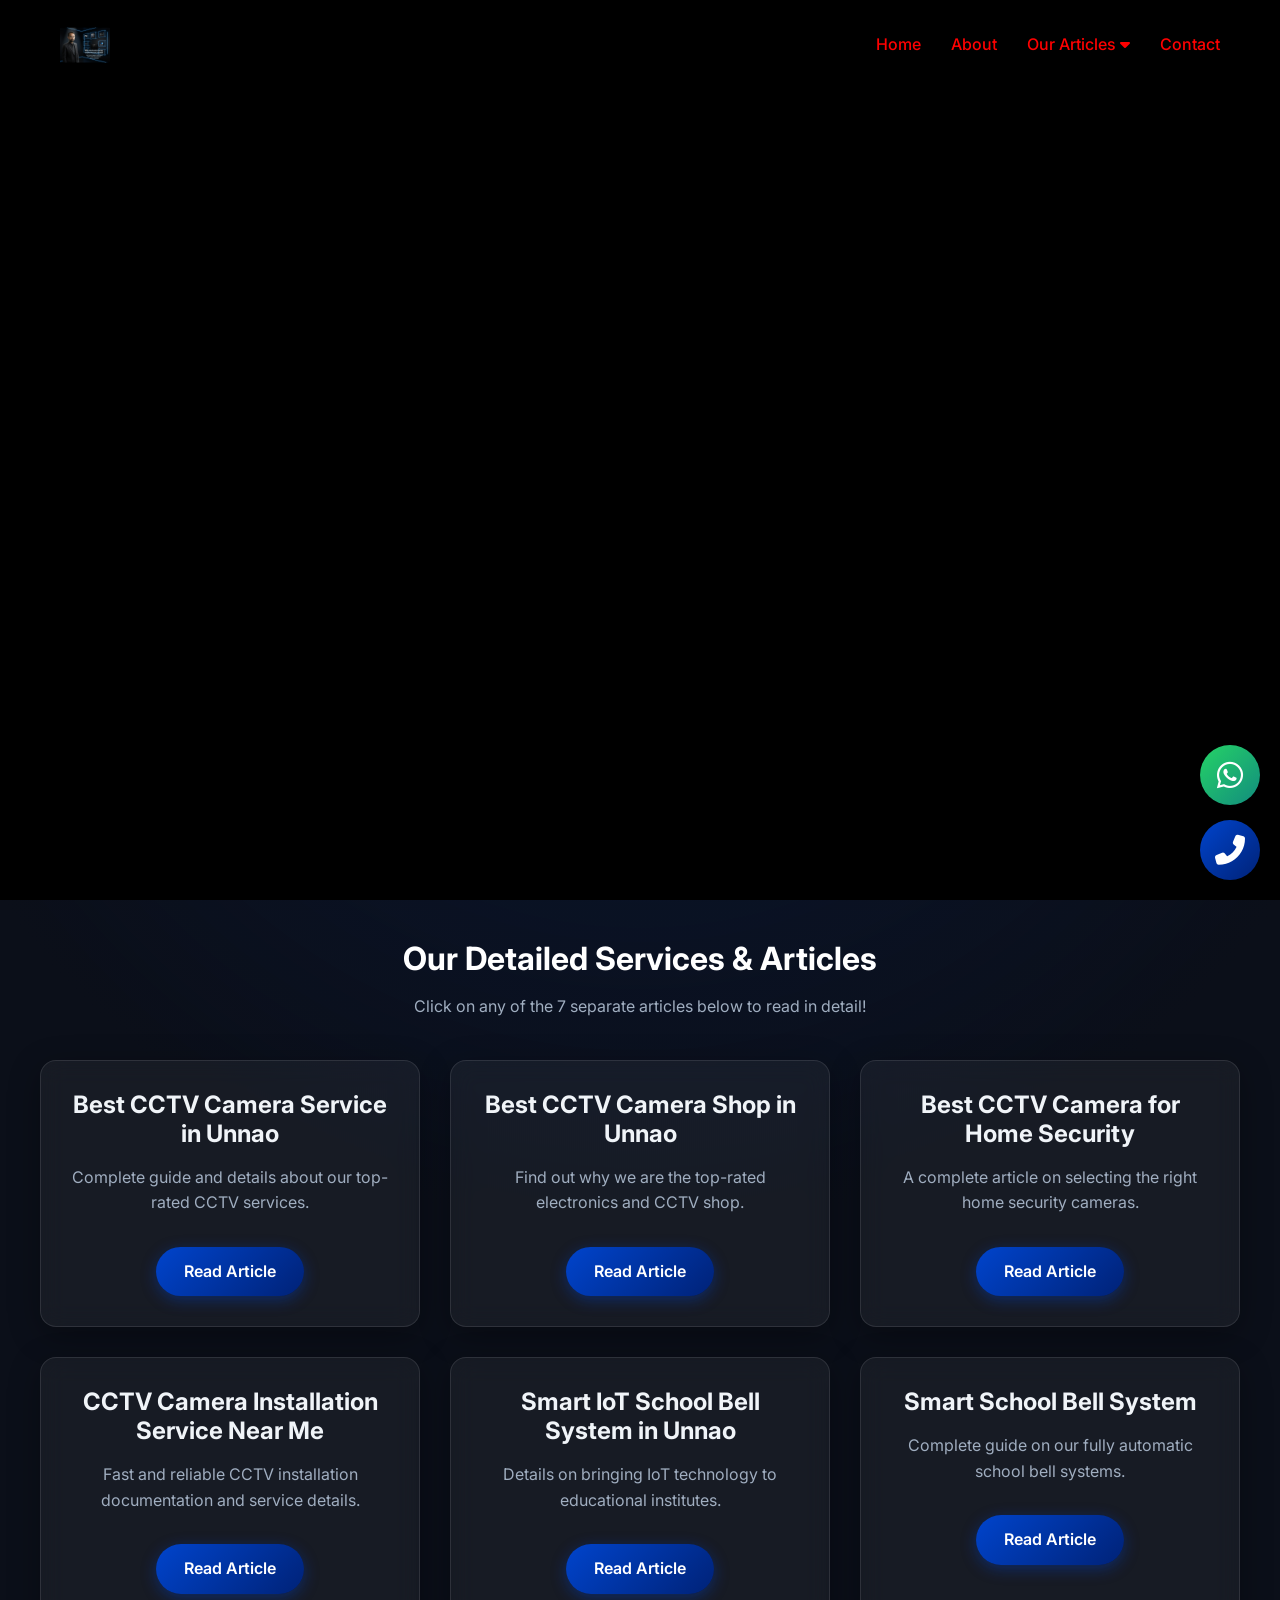
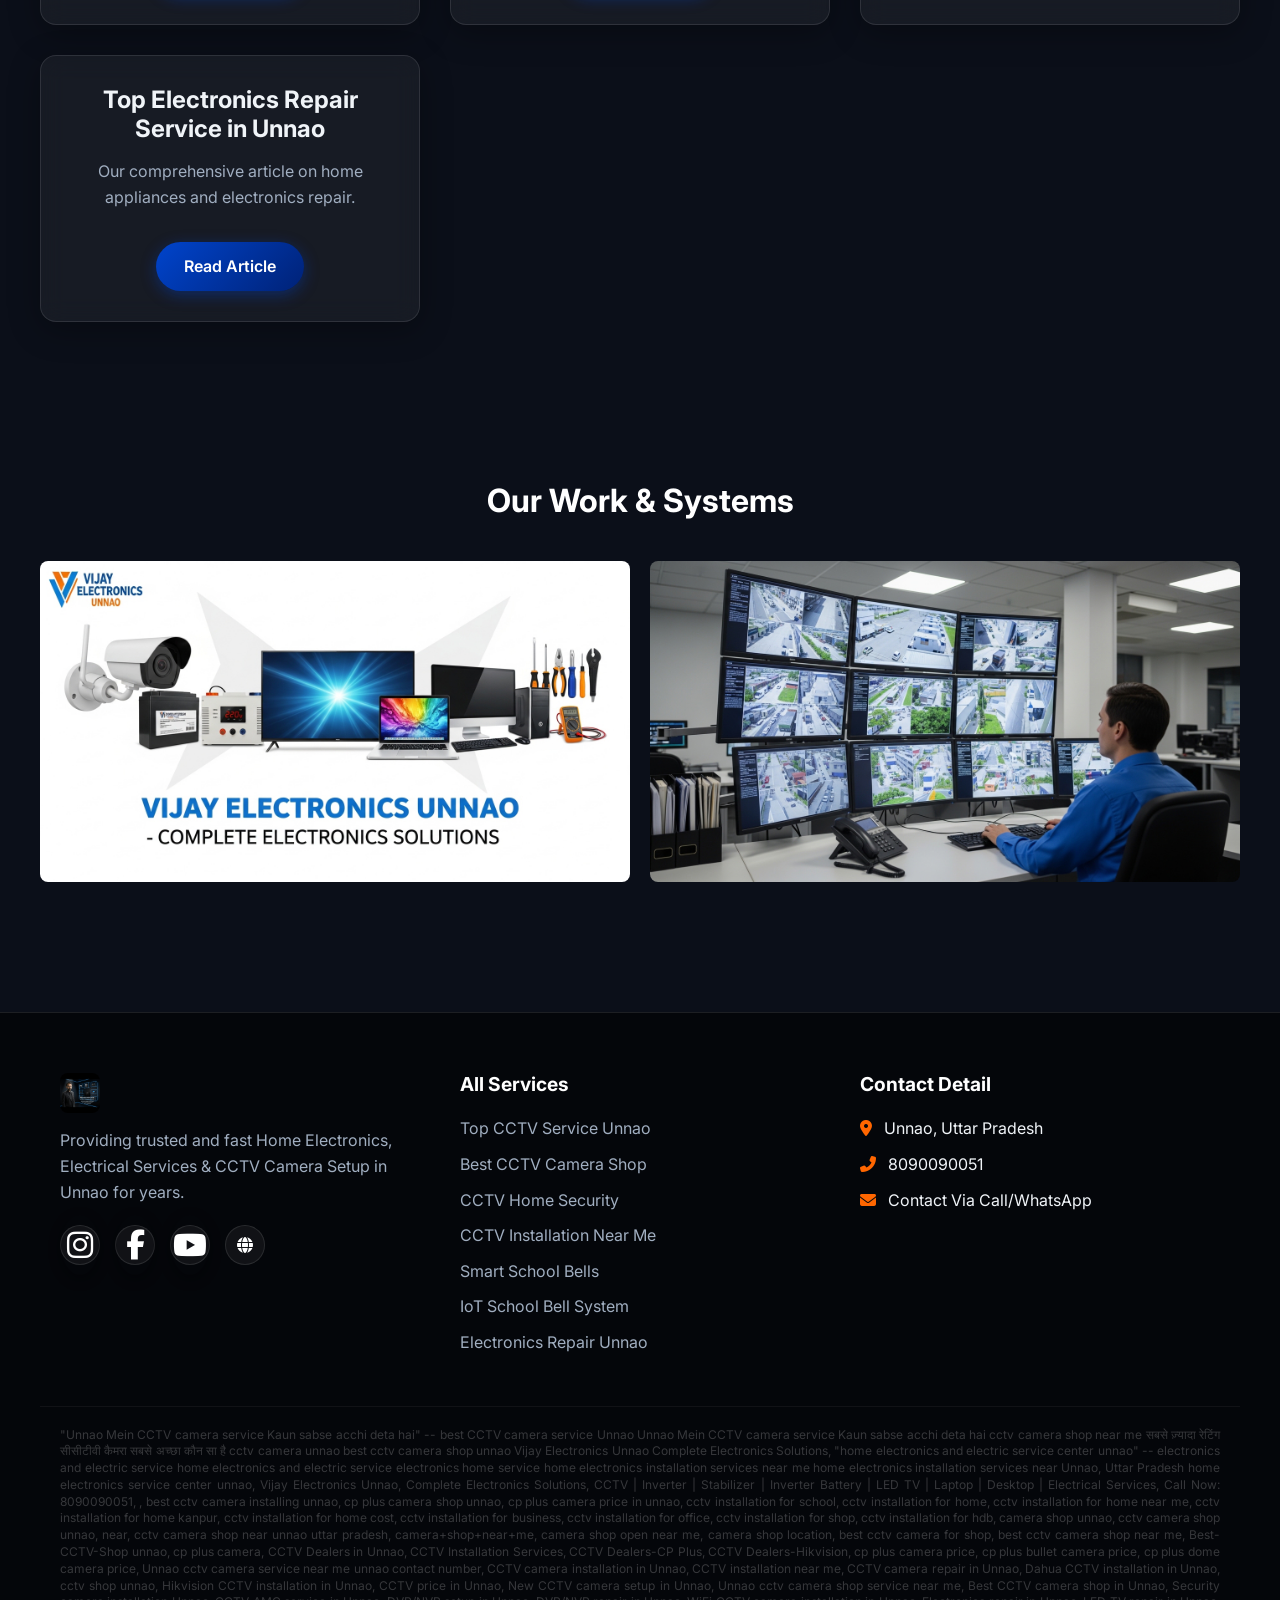
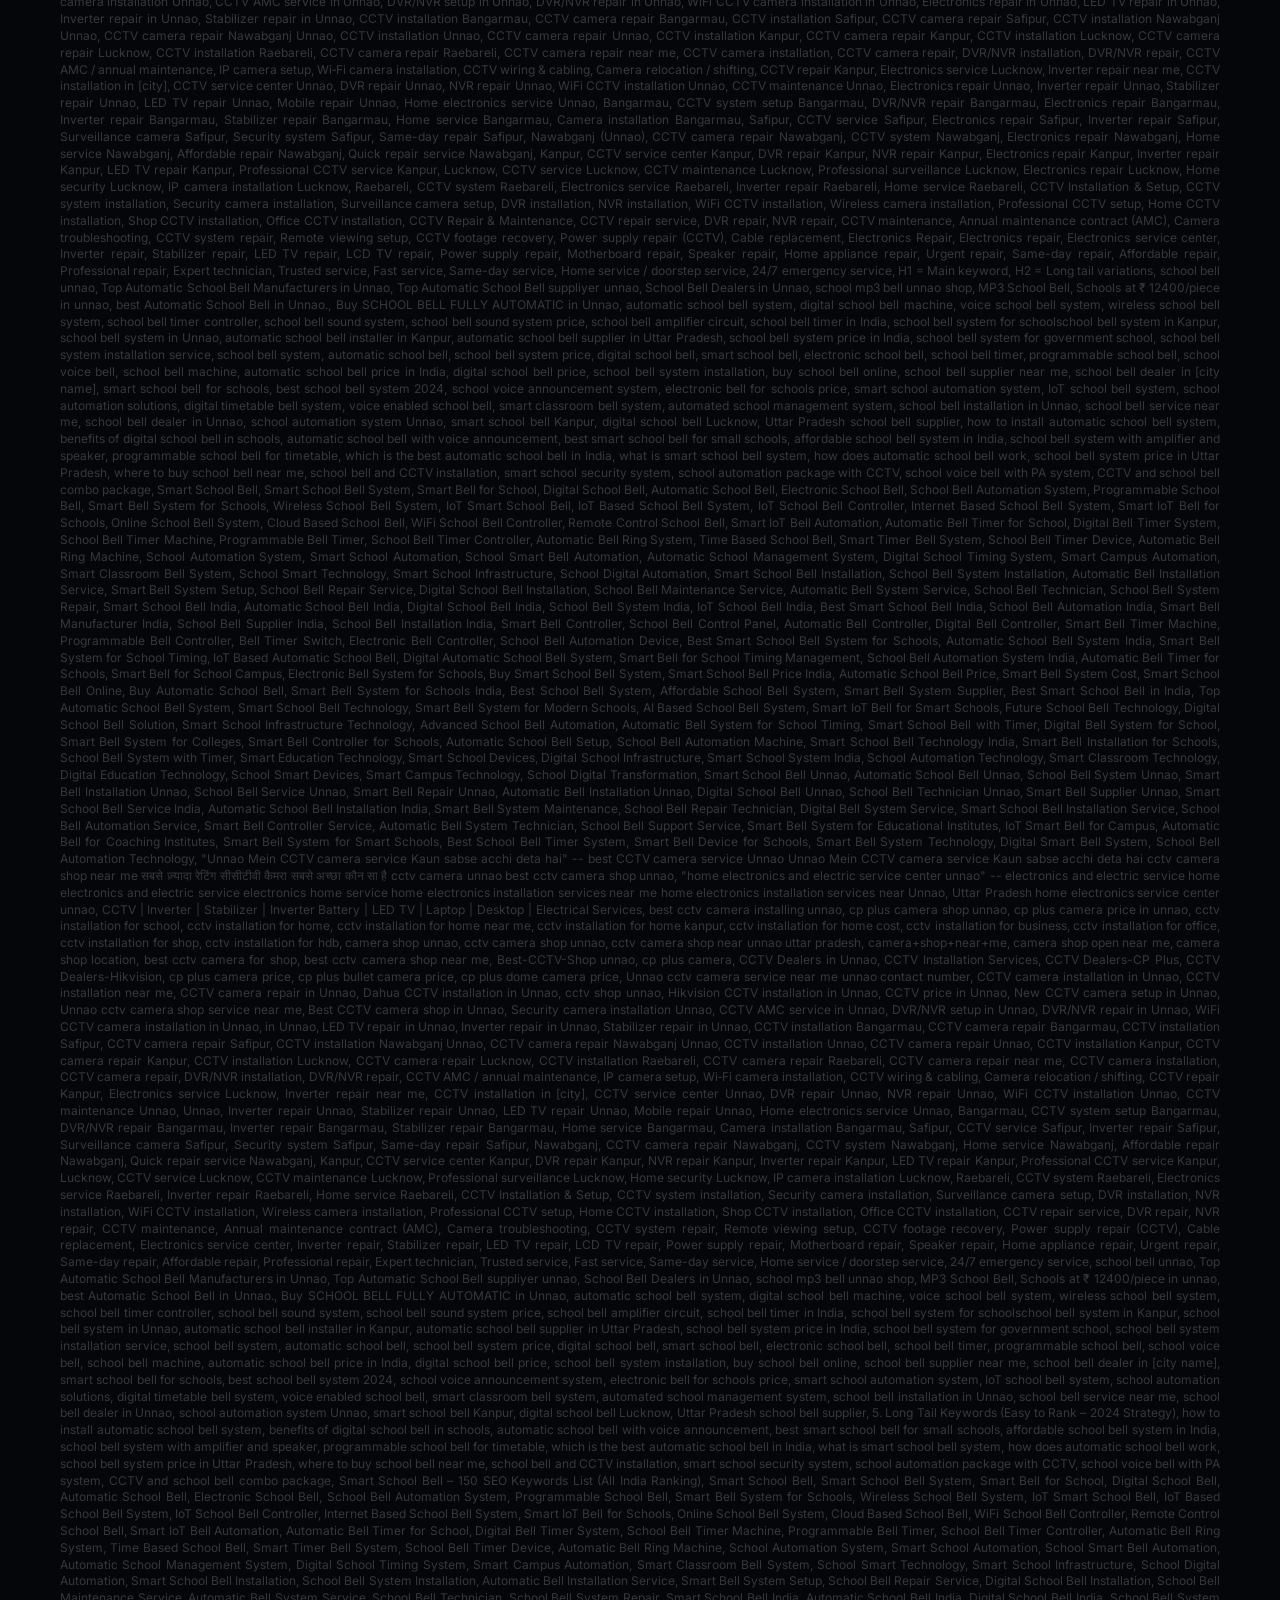
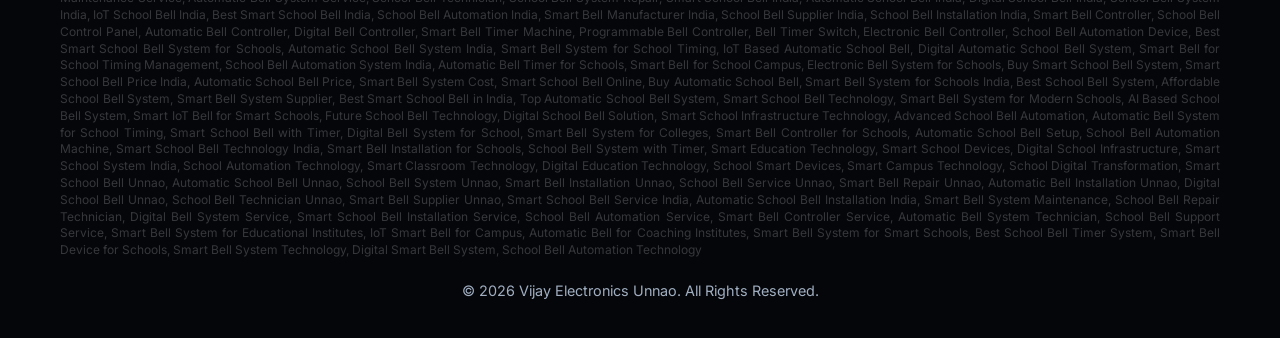
==== index.html @ 1778754c "1 commit" ====
<!DOCTYPE html>
<html lang="en">
<head>
    <meta charset="UTF-8">
    <meta name="viewport" content="width=device-width, initial-scale=1.0">
    <title>Vijay Electronics Unnao | Best CCTV Camera Service & Home Electronics Repair</title>
    <meta name="description" content="Vijay Electronics Unnao (8090090051) provides complete electronics solutions: Best CCTV Camera Installation, Repair, Smart School Bells, LED TV, AC & Inverter services. Servicing home & business security across Unnao, Kanpur, Lucknow & All India.">
    <meta name="keywords" content="-- "Unnao Mein CCTV camera service Kaun sabse acchi deta hai" -- best CCTV camera service Unnao Unnao Mein CCTV camera service Kaun sabse acchi deta hai cctv camera shop near me सबसे ज़्यादा रेटिंग सीसीटीवी कैमरा सबसे अच्छा कौन सा है cctv camera unnao best cctv camera shop unnao Vijay Electronics Unnao Complete Electronics Solutions, -- "home electronics and electric service center unnao" -- electronics and electric service home electronics and electric service electronics home service home electronics installation services near me home electronics installation services near Unnao, Uttar Pradesh home electronics service center unnao, Vijay Electronics Unnao, Complete Electronics Solutions, Service line below:, CCTV | Inverter | Stabilizer | Inverter Battery | LED TV | Laptop | Desktop | Electrical Services, Call Now: 8090090051, best cctv camera installing unnao, cp plus camera shop unnao, cp plus camera price in unnao, cctv installation for school, cctv installation for home, cctv installation for home near me, cctv installation for home kanpur, cctv installation for home cost, cctv installation for business, cctv installation for office, cctv installation for shop, cctv installation for hdb, camera shop unnao, cctv camera shop unnao, near, cctv camera shop near unnao uttar pradesh, camera+shop+near+me, camera shop open near me, camera shop location, best cctv camera for shop, best cctv camera shop near me, Best-CCTV-Shop unnao, cp plus camera, CCTV Dealers in Unnao, CCTV Installation Services, CCTV Dealers-CP Plus, CCTV Dealers-Hikvision, cp plus camera price, cp plus bullet camera price, cp plus dome camera price, Unnao cctv camera service near me unnao contact number, CCTV camera installation in Unnao, CCTV installation near me, CCTV camera repair in Unnao, Dahua CCTV installation in Unnao, cctv shop unnao, Hikvision CCTV installation in Unnao, CCTV price in Unnao, New CCTV camera setup in Unnao, Unnao cctv camera shop service near me, Best CCTV camera shop in Unnao, Security camera installation Unnao, CCTV AMC service in Unnao, DVR/NVR setup in Unnao, DVR/NVR repair in Unnao, WiFi CCTV camera installation in Unnao, Electronics repair in Unnao, LED TV repair in Unnao, Inverter repair in Unnao, Stabilizer repair in Unnao, CCTV installation Bangarmau, CCTV camera repair Bangarmau, CCTV installation Safipur, CCTV camera repair Safipur, CCTV installation Nawabganj Unnao, CCTV camera repair Nawabganj Unnao, CCTV installation Unnao, CCTV camera repair Unnao, CCTV installation Kanpur, CCTV camera repair Kanpur, CCTV installation Lucknow, CCTV camera repair Lucknow, CCTV installation Raebareli, CCTV camera repair Raebareli, CCTV camera repair near me, CCTV camera installation, CCTV camera repair, DVR/NVR installation, DVR/NVR repair, CCTV AMC / annual maintenance, IP camera setup, Wi‑Fi camera installation, CCTV wiring & cabling, Camera relocation / shifting, CCTV repair Kanpur, Electronics service Lucknow, Inverter repair near me, CCTV installation in [city], CCTV service center Unnao, DVR repair Unnao, NVR repair Unnao, WiFi CCTV installation Unnao, CCTV maintenance Unnao, Electronics repair Unnao, Inverter repair Unnao, Stabilizer repair Unnao, LED TV repair Unnao, Mobile repair Unnao, Home electronics service Unnao, Bangarmau, CCTV system setup Bangarmau, DVR/NVR repair Bangarmau, Electronics repair Bangarmau, Inverter repair Bangarmau, Stabilizer repair Bangarmau, Home service Bangarmau, Camera installation Bangarmau, Safipur, CCTV service Safipur, Electronics repair Safipur, Inverter repair Safipur, Surveillance camera Safipur, Security system Safipur, Same-day repair Safipur, Nawabganj (Unnao), CCTV camera repair Nawabganj, CCTV system Nawabganj, Electronics repair Nawabganj, Home service Nawabganj, Affordable repair Nawabganj, Quick repair service Nawabganj, Kanpur, CCTV service center Kanpur, DVR repair Kanpur, NVR repair Kanpur, Electronics repair Kanpur, Inverter repair Kanpur, LED TV repair Kanpur, Professional CCTV service Kanpur, Lucknow, CCTV service Lucknow, CCTV maintenance Lucknow, Professional surveillance Lucknow, Electronics repair Lucknow, Home security Lucknow, IP camera installation Lucknow, Raebareli, CCTV system Raebareli, Electronics service Raebareli, Inverter repair Raebareli, Home service Raebareli, Service-Type Keywords (Core), CCTV Installation & Setup, CCTV system installation, Security camera installation, Surveillance camera setup, DVR installation, NVR installation, WiFi CCTV installation, Wireless camera installation, Professional CCTV setup, Home CCTV installation, Shop CCTV installation, Office CCTV installation, CCTV Repair & Maintenance, CCTV repair service, DVR repair, NVR repair, CCTV maintenance, Annual maintenance contract (AMC), Camera troubleshooting, CCTV system repair, Remote viewing setup, CCTV footage recovery, Power supply repair (CCTV), Cable replacement, Electronics Repair, Electronics repair, Electronics service center, Inverter repair, Stabilizer repair, LED TV repair, LCD TV repair, Power supply repair, Motherboard repair, Speaker repair, Home appliance repair, Urgent repair, Same-day repair, Modifiers & Quality Keywords, Affordable repair, Professional repair, Expert technician, Trusted service, Fast service, Same-day service, Home service / doorstep service, 24/7 emergency service, H1 = Main keyword, H2 = Long tail variations, Add FAQ schema, Add local keywords in meta title, school bell unnao, Top Automatic School Bell Manufacturers in Unnao, Top Automatic School Bell suppliyer unnao, School Bell Dealers in Unnao, school mp3 bell unnao shop, MP3 School Bell, Schools at ₹ 12400/piece in unnao, best Automatic School Bell in Unnao., Buy SCHOOL BELL FULLY AUTOMATIC in Unnao, automatic school bell system, digital school bell machine, voice school bell system, wireless school bell system, school bell timer controller, school bell sound system, school bell sound system price, school bell amplifier circuit, school bell timer in India, school bell system for schoolschool bell system in Kanpur, school bell system in Unnao, automatic school bell installer in Kanpur, automatic school bell supplier in Uttar Pradesh, school bell system price in India, school bell system for government school, school bell system installation service, school bell system, automatic school bell, school bell system price, digital school bell, smart school bell, electronic school bell, school bell timer, programmable school bell, school voice bell, school bell machine, automatic school bell price in India, digital school bell price, school bell system installation, buy school bell online, school bell supplier near me, school bell dealer in [city name], smart school bell for schools, best school bell system 2024, school voice announcement system, electronic bell for schools price, smart school automation system, IoT school bell system, school automation solutions, digital timetable bell system, voice enabled school bell, smart classroom bell system, automated school management system, school bell installation in Unnao, school bell service near me, school bell dealer in Unnao, school automation system Unnao, smart school bell Kanpur, digital school bell Lucknow, Uttar Pradesh school bell supplier, 5. Long Tail Keywords (Easy to Rank – 2024 Strategy), These rank faster in new websites:, how to install automatic school bell system, benefits of digital school bell in schools, automatic school bell with voice announcement, best smart school bell for small schools, affordable school bell system in India, school bell system with amplifier and speaker, programmable school bell for timetable, which is the best automatic school bell in India, what is smart school bell system, how does automatic school bell work, school bell system price in Uttar Pradesh, where to buy school bell near me, school bell and CCTV installation, smart school security system, school automation package with CCTV, school voice bell with PA system, CCTV and school bell combo package, Smart School Bell – 150 SEO Keywords List (All India Ranking), Main Keywords, Smart School Bell, Smart School Bell System, Smart Bell for School, Digital School Bell, Automatic School Bell, Electronic School Bell, School Bell Automation System, Programmable School Bell, Smart Bell System for Schools, Wireless School Bell System, IoT Based School Bell Keywords, IoT Smart School Bell, IoT Based School Bell System, IoT School Bell Controller, Internet Based School Bell System, Smart IoT Bell for Schools, Online School Bell System, Cloud Based School Bell, WiFi School Bell Controller, Remote Control School Bell, Smart IoT Bell Automation, Automatic Bell Timer Keywords, Automatic Bell Timer for School, Digital Bell Timer System, School Bell Timer Machine, Programmable Bell Timer, School Bell Timer Controller, Automatic Bell Ring System, Time Based School Bell, Smart Timer Bell System, School Bell Timer Device, Automatic Bell Ring Machine, School Automation Keywords, School Automation System, Smart School Automation, School Smart Bell Automation, Automatic School Management System, Digital School Timing System, Smart Campus Automation, Smart Classroom Bell System, School Smart Technology, Smart School Infrastructure, School Digital Automation, Installation & Service Keywords, Smart School Bell Installation, School Bell System Installation, Automatic Bell Installation Service, Smart Bell System Setup, School Bell Repair Service, Digital School Bell Installation, School Bell Maintenance Service, Automatic Bell System Service, School Bell Technician, School Bell System Repair, India Location Based Keywords, Smart School Bell India, Automatic School Bell India, Digital School Bell India, School Bell System India, IoT School Bell India, Best Smart School Bell India, School Bell Automation India, Smart Bell Manufacturer India, School Bell Supplier India, School Bell Installation India, Product Keywords, Smart Bell Controller, School Bell Control Panel, Automatic Bell Controller, Digital Bell Controller, Smart Bell Timer Machine, Programmable Bell Controller, Bell Timer Switch, Electronic Bell Controller, School Bell Automation Device, Long Tail SEO Keywords, Best Smart School Bell System for Schools, Automatic School Bell System India, Smart Bell System for School Timing, IoT Based Automatic School Bell, Digital Automatic School Bell System, Smart Bell for School Timing Management, School Bell Automation System India, Automatic Bell Timer for Schools, Smart Bell for School Campus, Electronic Bell System for Schools, High Intent Keywords, Buy Smart School Bell System, Smart School Bell Price India, Automatic School Bell Price, Smart Bell System Cost, Smart School Bell Online, Buy Automatic School Bell, Smart Bell System for Schools India, Best School Bell System, Affordable School Bell System, Smart Bell System Supplier, Google AI SEO Keywords, Best Smart School Bell in India, Top Automatic School Bell System, Smart School Bell Technology, Smart Bell System for Modern Schools, AI Based School Bell System, Smart IoT Bell for Smart Schools, Future School Bell Technology, Digital School Bell Solution, Smart School Infrastructure Technology, Advanced School Bell Automation, Extra Long Tail Keywords, Automatic Bell System for School Timing, Smart School Bell with Timer, Digital Bell System for School, Smart Bell System for Colleges, Smart Bell Controller for Schools, Automatic School Bell Setup, School Bell Automation Machine, Smart School Bell Technology India, Smart Bell Installation for Schools, School Bell System with Timer, Smart Education Keywords, Smart Education Technology, Smart School Devices, Digital School Infrastructure, Smart School System India, School Automation Technology, Smart Classroom Technology, Digital Education Technology, School Smart Devices, Smart Campus Technology, School Digital Transformation, Local SEO Keywords, Smart School Bell Unnao, Automatic School Bell Unnao, School Bell System Unnao, Smart Bell Installation Unnao, School Bell Service Unnao, Smart Bell Repair Unnao, Automatic Bell Installation Unnao, Digital School Bell Unnao, School Bell Technician Unnao, Smart Bell Supplier Unnao, Service Based Keywords, Smart School Bell Service India, Automatic School Bell Installation India, Smart Bell System Maintenance, School Bell Repair Technician, Digital Bell System Service, Smart School Bell Installation Service, School Bell Automation Service, Smart Bell Controller Service, Automatic Bell System Technician, School Bell Support Service, Extra SEO Keywords, Smart Bell System for Educational Institutes, IoT Smart Bell for Campus, Automatic Bell for Coaching Institutes, Smart Bell System for Smart Schools, Best School Bell Timer System, Smart Bell Device for Schools, Smart Bell System Technology, Digital Smart Bell System, School Bell Automation Technology">
    <meta name="keywords" content=""Unnao Mein CCTV camera service Kaun sabse acchi deta hai" -- best CCTV camera service Unnao Unnao Mein CCTV camera service Kaun sabse acchi deta hai cctv camera shop near me सबसे ज़्यादा रेटिंग सीसीटीवी कैमरा सबसे अच्छा कौन सा है cctv camera unnao best cctv camera shop unnao, "home electronics and electric service center unnao" -- electronics and electric service home electronics and electric service electronics home service home electronics installation services near me home electronics installation services near Unnao, Uttar Pradesh home electronics service center unnao, CCTV | Inverter | Stabilizer | Inverter Battery | LED TV | Laptop | Desktop | Electrical Services, best cctv camera installing unnao, cp plus camera shop unnao, cp plus camera price in unnao, cctv installation for school, cctv installation for home, cctv installation for home near me, cctv installation for home kanpur, cctv installation for home cost, cctv installation for business, cctv installation for office, cctv installation for shop, cctv installation for hdb, camera shop unnao, cctv camera shop unnao, cctv camera shop near unnao uttar pradesh, camera+shop+near+me, camera shop open near me, camera shop location, best cctv camera for shop, best cctv camera shop near me, Best-CCTV-Shop unnao, cp plus camera, CCTV Dealers in Unnao, CCTV Installation Services, CCTV Dealers-CP Plus, CCTV Dealers-Hikvision, cp plus camera price, cp plus bullet camera price, cp plus dome camera price, Unnao cctv camera service near me unnao contact number, CCTV camera installation in Unnao, CCTV installation near me, CCTV camera repair in Unnao, Dahua CCTV installation in Unnao, cctv shop unnao, Hikvision CCTV installation in Unnao, CCTV price in Unnao, New CCTV camera setup in Unnao, Unnao cctv camera shop service near me, Best CCTV camera shop in Unnao, Security camera installation Unnao, CCTV AMC service in Unnao, DVR/NVR setup in Unnao, DVR/NVR repair in Unnao, WiFi CCTV camera installation in Unnao, in Unnao, LED TV repair in Unnao, Inverter repair in Unnao, Stabilizer repair in Unnao, CCTV installation Bangarmau, CCTV camera repair Bangarmau, CCTV installation Safipur, CCTV camera repair Safipur, CCTV installation Nawabganj Unnao, CCTV camera repair Nawabganj Unnao, CCTV installation Unnao, CCTV camera repair Unnao, CCTV installation Kanpur, CCTV camera repair Kanpur, CCTV installation Lucknow, CCTV camera repair Lucknow, CCTV installation Raebareli, CCTV camera repair Raebareli, CCTV camera repair near me, CCTV camera installation, CCTV camera repair, DVR/NVR installation, DVR/NVR repair, CCTV AMC / annual maintenance, IP camera setup, Wi‑Fi camera installation, CCTV wiring & cabling, Camera relocation / shifting, CCTV repair Kanpur, Electronics service Lucknow, Inverter repair near me, CCTV installation in [city], CCTV service center Unnao, DVR repair Unnao, NVR repair Unnao, WiFi CCTV installation Unnao, CCTV maintenance Unnao, Unnao, Inverter repair Unnao, Stabilizer repair Unnao, LED TV repair Unnao, Mobile repair Unnao, Home electronics service Unnao, Bangarmau, CCTV system setup Bangarmau, DVR/NVR repair Bangarmau, Inverter repair Bangarmau, Stabilizer repair Bangarmau, Home service Bangarmau, Camera installation Bangarmau, Safipur, CCTV service Safipur, Inverter repair Safipur, Surveillance camera Safipur, Security system Safipur, Same-day repair Safipur, Nawabganj, CCTV camera repair Nawabganj, CCTV system Nawabganj, Home service Nawabganj, Affordable repair Nawabganj, Quick repair service Nawabganj, Kanpur, CCTV service center Kanpur, DVR repair Kanpur, NVR repair Kanpur, Inverter repair Kanpur, LED TV repair Kanpur, Professional CCTV service Kanpur, Lucknow, CCTV service Lucknow, CCTV maintenance Lucknow, Professional surveillance Lucknow, Home security Lucknow, IP camera installation Lucknow, Raebareli, CCTV system Raebareli, Electronics service Raebareli, Inverter repair Raebareli, Home service Raebareli, CCTV Installation & Setup, CCTV system installation, Security camera installation, Surveillance camera setup, DVR installation, NVR installation, WiFi CCTV installation, Wireless camera installation, Professional CCTV setup, Home CCTV installation, Shop CCTV installation, Office CCTV installation, CCTV repair service, DVR repair, NVR repair, CCTV maintenance, Annual maintenance contract (AMC), Camera troubleshooting, CCTV system repair, Remote viewing setup, CCTV footage recovery, Power supply repair (CCTV), Cable replacement, Electronics service center, Inverter repair, Stabilizer repair, LED TV repair, LCD TV repair, Power supply repair, Motherboard repair, Speaker repair, Home appliance repair, Urgent repair, Same-day repair, Affordable repair, Professional repair, Expert technician, Trusted service, Fast service, Same-day service, Home service / doorstep service, 24/7 emergency service, school bell unnao, Top Automatic School Bell Manufacturers in Unnao, Top Automatic School Bell suppliyer unnao, School Bell Dealers in Unnao, school mp3 bell unnao shop, MP3 School Bell, Schools at ₹ 12400/piece in unnao, best Automatic School Bell in Unnao., Buy SCHOOL BELL FULLY AUTOMATIC in Unnao, automatic school bell system, digital school bell machine, voice school bell system, wireless school bell system, school bell timer controller, school bell sound system, school bell sound system price, school bell amplifier circuit, school bell timer in India, school bell system for schoolschool bell system in Kanpur, school bell system in Unnao, automatic school bell installer in Kanpur, automatic school bell supplier in Uttar Pradesh, school bell system price in India, school bell system for government school, school bell system installation service, school bell system, automatic school bell, school bell system price, digital school bell, smart school bell, electronic school bell, school bell timer, programmable school bell, school voice bell, school bell machine, automatic school bell price in India, digital school bell price, school bell system installation, buy school bell online, school bell supplier near me, school bell dealer in [city name], smart school bell for schools, best school bell system 2024, school voice announcement system, electronic bell for schools price, smart school automation system, IoT school bell system, school automation solutions, digital timetable bell system, voice enabled school bell, smart classroom bell system, automated school management system, school bell installation in Unnao, school bell service near me, school bell dealer in Unnao, school automation system Unnao, smart school bell Kanpur, digital school bell Lucknow, Uttar Pradesh school bell supplier, 5. Long Tail Keywords (Easy to Rank – 2024 Strategy), how to install automatic school bell system, benefits of digital school bell in schools, automatic school bell with voice announcement, best smart school bell for small schools, affordable school bell system in India, school bell system with amplifier and speaker, programmable school bell for timetable, which is the best automatic school bell in India, what is smart school bell system, how does automatic school bell work, school bell system price in Uttar Pradesh, where to buy school bell near me, school bell and CCTV installation, smart school security system, school automation package with CCTV, school voice bell with PA system, CCTV and school bell combo package, Smart School Bell – 150 SEO Keywords List (All India Ranking), Smart School Bell, Smart School Bell System, Smart Bell for School, Digital School Bell, Automatic School Bell, Electronic School Bell, School Bell Automation System, Programmable School Bell, Smart Bell System for Schools, Wireless School Bell System, IoT Smart School Bell, IoT Based School Bell System, IoT School Bell Controller, Internet Based School Bell System, Smart IoT Bell for Schools, Online School Bell System, Cloud Based School Bell, WiFi School Bell Controller, Remote Control School Bell, Smart IoT Bell Automation, Automatic Bell Timer for School, Digital Bell Timer System, School Bell Timer Machine, Programmable Bell Timer, School Bell Timer Controller, Automatic Bell Ring System, Time Based School Bell, Smart Timer Bell System, School Bell Timer Device, Automatic Bell Ring Machine, School Automation System, Smart School Automation, School Smart Bell Automation, Automatic School Management System, Digital School Timing System, Smart Campus Automation, Smart Classroom Bell System, School Smart Technology, Smart School Infrastructure, School Digital Automation, Smart School Bell Installation, School Bell System Installation, Automatic Bell Installation Service, Smart Bell System Setup, School Bell Repair Service, Digital School Bell Installation, School Bell Maintenance Service, Automatic Bell System Service, School Bell Technician, School Bell System Repair, Smart School Bell India, Automatic School Bell India, Digital School Bell India, School Bell System India, IoT School Bell India, Best Smart School Bell India, School Bell Automation India, Smart Bell Manufacturer India, School Bell Supplier India, School Bell Installation India, Smart Bell Controller, School Bell Control Panel, Automatic Bell Controller, Digital Bell Controller, Smart Bell Timer Machine, Programmable Bell Controller, Bell Timer Switch, Electronic Bell Controller, School Bell Automation Device, Best Smart School Bell System for Schools, Automatic School Bell System India, Smart Bell System for School Timing, IoT Based Automatic School Bell, Digital Automatic School Bell System, Smart Bell for School Timing Management, School Bell Automation System India, Automatic Bell Timer for Schools, Smart Bell for School Campus, Electronic Bell System for Schools, Buy Smart School Bell System, Smart School Bell Price India, Automatic School Bell Price, Smart Bell System Cost, Smart School Bell Online, Buy Automatic School Bell, Smart Bell System for Schools India, Best School Bell System, Affordable School Bell System, Smart Bell System Supplier, Best Smart School Bell in India, Top Automatic School Bell System, Smart School Bell Technology, Smart Bell System for Modern Schools, AI Based School Bell System, Smart IoT Bell for Smart Schools, Future School Bell Technology, Digital School Bell Solution, Smart School Infrastructure Technology, Advanced School Bell Automation, Automatic Bell System for School Timing, Smart School Bell with Timer, Digital Bell System for School, Smart Bell System for Colleges, Smart Bell Controller for Schools, Automatic School Bell Setup, School Bell Automation Machine, Smart School Bell Technology India, Smart Bell Installation for Schools, School Bell System with Timer, Smart Education Technology, Smart School Devices, Digital School Infrastructure, Smart School System India, School Automation Technology, Smart Classroom Technology, Digital Education Technology, School Smart Devices, Smart Campus Technology, School Digital Transformation, Smart School Bell Unnao, Automatic School Bell Unnao, School Bell System Unnao, Smart Bell Installation Unnao, School Bell Service Unnao, Smart Bell Repair Unnao, Automatic Bell Installation Unnao, Digital School Bell Unnao, School Bell Technician Unnao, Smart Bell Supplier Unnao, Smart School Bell Service India, Automatic School Bell Installation India, Smart Bell System Maintenance, School Bell Repair Technician, Digital Bell System Service, Smart School Bell Installation Service, School Bell Automation Service, Smart Bell Controller Service, Automatic Bell System Technician, School Bell Support Service, Smart Bell System for Educational Institutes, IoT Smart Bell for Campus, Automatic Bell for Coaching Institutes, Smart Bell System for Smart Schools, Best School Bell Timer System, Smart Bell Device for Schools, Smart Bell System Technology, Digital Smart Bell System, School Bell Automation Technology
">
        <meta name="author" content="Vijay Electronics Unnao">
    
    <link rel="stylesheet" href="https://cdnjs.cloudflare.com/ajax/libs/font-awesome/6.4.0/css/all.min.css">
    <link rel="stylesheet" href="css/style.css">

    <!-- Schema Markup -->
    <script type="application/ld+json">
    {
      "@context": "https://schema.org",
      "@type": "WebSite",
      "name": "Vijay Electronics Unnao Complete Electronics Solutions",
      "url": "https://vijayelectronic.github.io/Best-CCTV-Camera-Service-Home-Electronics-service",
      "potentialAction": {
        "@type": "SearchAction",
        "target": "https://vijayelectronic.github.io/Best-CCTV-Camera-Service-Home-Electronics-service/search?q={search_term_string}",
        "query-input": "required name=search_term_string"
      },
      "hasPart": [
        {"@type": "WebPage", "url": "best-cctv-camera-service-unnao.html", "name": "Best CCTV Camera Service Unnao Top"},
        {"@type": "WebPage", "url": "best-cctv-camera-shop-unnao.html", "name": "Best CCTV Camera Shop in Unnao"},
        {"@type": "WebPage", "url": "best-cctv-camera-home-security.html", "name": "Best CCTV Camera for Home Security"},
        {"@type": "WebPage", "url": "cctv-camera-installation-service-unnao.html", "name": "CCTV Camera Installation Service in Unnao Near Me"},
        {"@type": "WebPage", "url": "smart-iot-school-bell-system-unnao.html", "name": "Smart IoT School Bell System in Unnao"},
        {"@type": "WebPage", "url": "smart-school-bell-system.html", "name": "Smart School Bell SEO Article"},
        {"@type": "WebPage", "url": "top-electronics-repair-service-unnao.html", "name": "Top Electronics Repair Service Unnao"}
      ]
    }
    </script>
    <script type="application/ld+json">
    {
      "@context": "https://schema.org",
      "@type": "LocalBusiness",
      "name": "Vijay Electronics Unnao",
      "image": "logo.png",
      "telephone": "+918090090051",
      "address": {
        "@type": "PostalAddress",
        "addressLocality": "Unnao",
        "addressRegion": "Uttar Pradesh",
        "addressCountry": "IN"
      },
      "url": "https://vijayelectronic.github.io/Best-CCTV-Camera-Service-Home-Electronics-service",
      "priceRange": "$$",
      "description": "Unnao Mein CCTV camera service Kaun sabse acchi deta hai? Vijay Electronics Unnao! We offer CCTV installation, home electronics repair, inverter, AC, LED TV services, and Smart IoT School Bells."
    }
    </script>
</head>
<body>

    <!-- Header Glassmorphism Navigation -->
    <header class="header">
        <div class="container nav-container">
            <a href="index.html" class="logo">
                <img src="logo.png" alt="Vijay Electronics Unnao Logo" class="logo-img">
            </a>
            <button class="mobile-toggle"><i class="fas fa-bars"></i></button>
            <nav>
                <ul class="nav-menu">
                    <li><a href="index.html" class="nav-link">Home</a></li>
                    <li><a href="about.html" class="nav-link">About</a></li>
                    <li class="dropdown">
                        <a href="javascript:void(0)" class="nav-link dropdown-toggle">Our Articles <i class="fas fa-caret-down"></i></a>
                        <ul class="dropdown-menu">
                            <li><a href="best-cctv-camera-service-unnao.html">CCTV Camera Service in Unnao</a></li>
                            <li><a href="best-cctv-camera-shop-unnao.html">CCTV Camera Shop in Unnao</a></li>
                            <li><a href="best-cctv-camera-home-security.html">CCTV for Home Security</a></li>
                            <li><a href="cctv-camera-installation-service-unnao.html">CCTV Installation Service</a></li>
                            <li><a href="smart-iot-school-bell-system-unnao.html">Smart IoT School Bell Unnao</a></li>
                            <li><a href="smart-school-bell-system.html">Smart School Bell System</a></li>
                            <li><a href="top-electronics-repair-service-unnao.html">Top Electronics Repair Unnao</a></li>
                        </ul>
                    </li>
                    <li><a href="contact.html" class="nav-link">Contact</a></li>
                </ul>
            </nav>
        </div>
    </header>

    <!-- Hero Video Section (No Text/Overlays as Requested) -->
    <section class="hero-video-section">
        <video autoplay loop muted playsinline class="hero-video">
            <source src="hero video.mp4" type="video/mp4">
            Your browser does not support HTML video.
        </video>
    </section>

    <!-- Overview Content -->
    
    <!-- Highlighted Articles Section -->
    <section class="section container fade-in" id="all-articles" style="padding-top: 40px;">
        <div class="text-center mb-2">
            <h2>Our Detailed Services & Articles</h2>
            <p>Click on any of the 7 separate articles below to read in detail!</p>
        </div>
        <div class="services-grid">
            <div class="glass-card fade-in text-center">
                <h3>Best CCTV Camera Service in Unnao</h3>
                <p>Complete guide and details about our top-rated CCTV services.</p>
                <a href="best-cctv-camera-service-unnao.html" class="btn btn-primary" style="margin-top:15px;">Read Article</a>
            </div>
            <div class="glass-card fade-in text-center">
                <h3>Best CCTV Camera Shop in Unnao</h3>
                <p>Find out why we are the top-rated electronics and CCTV shop.</p>
                <a href="best-cctv-camera-shop-unnao.html" class="btn btn-primary" style="margin-top:15px;">Read Article</a>
            </div>
            <div class="glass-card fade-in text-center">
                <h3>Best CCTV Camera for Home Security</h3>
                <p>A complete article on selecting the right home security cameras.</p>
                <a href="best-cctv-camera-home-security.html" class="btn btn-primary" style="margin-top:15px;">Read Article</a>
            </div>
            <div class="glass-card fade-in text-center">
                <h3>CCTV Camera Installation Service Near Me</h3>
                <p>Fast and reliable CCTV installation documentation and service details.</p>
                <a href="cctv-camera-installation-service-unnao.html" class="btn btn-primary" style="margin-top:15px;">Read Article</a>
            </div>
            <div class="glass-card fade-in text-center">
                <h3>Smart IoT School Bell System in Unnao</h3>
                <p>Details on bringing IoT technology to educational institutes.</p>
                <a href="smart-iot-school-bell-system-unnao.html" class="btn btn-primary" style="margin-top:15px;">Read Article</a>
            </div>
            <div class="glass-card fade-in text-center">
                <h3>Smart School Bell System</h3>
                <p>Complete guide on our fully automatic school bell systems.</p>
                <a href="smart-school-bell-system.html" class="btn btn-primary" style="margin-top:15px;">Read Article</a>
            </div>
            <div class="glass-card fade-in text-center">
                <h3>Top Electronics Repair Service in Unnao</h3>
                <p>Our comprehensive article on home appliances and electronics repair.</p>
                <a href="top-electronics-repair-service-unnao.html" class="btn btn-primary" style="margin-top:15px;">Read Article</a>
            </div>
        </div>
    </section>


    <!-- Media Highlights -->
    <section class="section container py-0 fade-in">
        <h2 class="text-center mb-2">Our Work & Systems</h2>
        <div class="services-grid" style="grid-template-columns: 1fr 1fr; gap: 20px;">
            <img src="Complete Electronics Solutions.jpeg" alt="Vijay Electronics Complete Solutions Unnao" class="fade-in">
            <img src="cctv monrting system.jpeg" alt="CCTV Monitoring System Setup" class="fade-in">
        </div>
    </section>

    <!-- Footer SEO Dump & Social -->
    <footer class="footer">
        <div class="container footer-grid">
            <div>
                <img src="logo.png" alt="Vijay Electronics Logo" style="height: 40px; margin-bottom: 15px;">
                <p>Providing trusted and fast Home Electronics, Electrical Services & CCTV Camera Setup in Unnao for years.</p>
                <div class="social-links">
                    <a href="https://www.instagram.com/vijayelectronics1" target="_blank" rel="noopener" title="Instagram"><i class="fab fa-instagram"></i></a>
                    <a href="https://www.facebook.com/search/top?q=Vijay%20Chaurasiya" target="_blank" rel="noopener" title="Facebook"><i class="fab fa-facebook-f"></i></a>
                    <a href="https://www.youtube.com/@vijayelectronics-v6e" target="_blank" rel="noopener" title="YouTube"><i class="fab fa-youtube"></i></a>
                    <a href="https://vijayelectronic.github.io/Best-CCTV-Camera-Service-Home-Electronics-service" target="_blank" rel="noopener"><i class="fas fa-globe"></i></a>
                </div>
            </div>
            <div>
                <h4 class="footer-heading">All Services</h4>
                <ul class="footer-links">
                    <li><a href="best-cctv-camera-service-unnao.html">Top CCTV Service Unnao</a></li>
                    <li><a href="best-cctv-camera-shop-unnao.html">Best CCTV Camera Shop</a></li>
                    <li><a href="best-cctv-camera-home-security.html">CCTV Home Security</a></li>
                    <li><a href="cctv-camera-installation-service-unnao.html">CCTV Installation Near Me</a></li>
                    <li><a href="smart-school-bell-system.html">Smart School Bells</a></li>
                    <li><a href="smart-iot-school-bell-system-unnao.html">IoT School Bell System</a></li>
                    <li><a href="top-electronics-repair-service-unnao.html">Electronics Repair Unnao</a></li>
                </ul>
            </div>
            <div>
                <h4 class="footer-heading">Contact Detail</h4>
                <ul class="footer-links">
                    <li><i class="fas fa-map-marker-alt" style="margin-right:8px; color:var(--secondary-color);"></i> Unnao, Uttar Pradesh</li>
                    <li><i class="fas fa-phone-alt" style="margin-right:8px; color:var(--secondary-color);"></i> 8090090051</li>
                    <li><i class="fas fa-envelope" style="margin-right:8px; color:var(--secondary-color);"></i> Contact Via Call/WhatsApp</li>
                </ul>
            </div>
        </div>

        <div class="container seo-dump">
<p>"Unnao Mein CCTV camera service Kaun sabse acchi deta hai" -- best CCTV camera service Unnao Unnao Mein CCTV camera service Kaun sabse acchi deta hai cctv camera shop near me सबसे ज़्यादा रेटिंग सीसीटीवी कैमरा सबसे अच्छा कौन सा है cctv camera unnao best cctv camera shop unnao Vijay Electronics Unnao Complete Electronics Solutions, "home electronics and electric service center unnao" -- electronics and electric service home electronics and electric service electronics home service home electronics installation services near me home electronics installation services near Unnao, Uttar Pradesh home electronics service center unnao, Vijay Electronics Unnao, Complete Electronics Solutions, CCTV | Inverter | Stabilizer | Inverter Battery | LED TV | Laptop | Desktop | Electrical Services, Call Now: 8090090051, , best cctv camera installing unnao, cp plus camera shop unnao, cp plus camera price in unnao, cctv installation for school, cctv installation for home, cctv installation for home near me, cctv installation for home kanpur, cctv installation for home cost, cctv installation for business, cctv installation for office, cctv installation for shop, cctv installation for hdb, camera shop unnao, cctv camera shop unnao, near, cctv camera shop near unnao uttar pradesh, camera+shop+near+me, camera shop open near me, camera shop location, best cctv camera for shop, best cctv camera shop near me, Best-CCTV-Shop unnao, cp plus camera, CCTV Dealers in Unnao, CCTV Installation Services, CCTV Dealers-CP Plus, CCTV Dealers-Hikvision, cp plus camera price, cp plus bullet camera price, cp plus dome camera price, Unnao cctv camera service near me unnao contact number, CCTV camera installation in Unnao, CCTV installation near me, CCTV camera repair in Unnao, Dahua CCTV installation in Unnao, cctv shop unnao, Hikvision CCTV installation in Unnao, CCTV price in Unnao, New CCTV camera setup in Unnao, Unnao cctv camera shop service near me, Best CCTV camera shop in Unnao, Security camera installation Unnao, CCTV AMC service in Unnao, DVR/NVR setup in Unnao, DVR/NVR repair in Unnao, WiFi CCTV camera installation in Unnao, Electronics repair in Unnao, LED TV repair in Unnao, Inverter repair in Unnao, Stabilizer repair in Unnao, CCTV installation Bangarmau, CCTV camera repair Bangarmau, CCTV installation Safipur, CCTV camera repair Safipur, CCTV installation Nawabganj Unnao, CCTV camera repair Nawabganj Unnao, CCTV installation Unnao, CCTV camera repair Unnao, CCTV installation Kanpur, CCTV camera repair Kanpur, CCTV installation Lucknow, CCTV camera repair Lucknow, CCTV installation Raebareli, CCTV camera repair Raebareli, CCTV camera repair near me, CCTV camera installation, CCTV camera repair, DVR/NVR installation, DVR/NVR repair, CCTV AMC / annual maintenance, IP camera setup, Wi‑Fi camera installation, CCTV wiring & cabling, Camera relocation / shifting, CCTV repair Kanpur, Electronics service Lucknow, Inverter repair near me, CCTV installation in [city], CCTV service center Unnao, DVR repair Unnao, NVR repair Unnao, WiFi CCTV installation Unnao, CCTV maintenance Unnao, Electronics repair Unnao, Inverter repair Unnao, Stabilizer repair Unnao, LED TV repair Unnao, Mobile repair Unnao, Home electronics service Unnao, Bangarmau, CCTV system setup Bangarmau, DVR/NVR repair Bangarmau, Electronics repair Bangarmau, Inverter repair Bangarmau, Stabilizer repair Bangarmau, Home service Bangarmau, Camera installation Bangarmau, Safipur, CCTV service Safipur, Electronics repair Safipur, Inverter repair Safipur, Surveillance camera Safipur, Security system Safipur, Same-day repair Safipur, Nawabganj (Unnao), CCTV camera repair Nawabganj, CCTV system Nawabganj, Electronics repair Nawabganj, Home service Nawabganj, Affordable repair Nawabganj, Quick repair service Nawabganj, Kanpur, CCTV service center Kanpur, DVR repair Kanpur, NVR repair Kanpur, Electronics repair Kanpur, Inverter repair Kanpur, LED TV repair Kanpur, Professional CCTV service Kanpur, Lucknow, CCTV service Lucknow, CCTV maintenance Lucknow, Professional surveillance Lucknow, Electronics repair Lucknow, Home security Lucknow, IP camera installation Lucknow, Raebareli, CCTV system Raebareli, Electronics service Raebareli, Inverter repair Raebareli, Home service Raebareli, CCTV Installation & Setup, CCTV system installation, Security camera installation, Surveillance camera setup, DVR installation, NVR installation, WiFi CCTV installation, Wireless camera installation, Professional CCTV setup, Home CCTV installation, Shop CCTV installation, Office CCTV installation, CCTV Repair & Maintenance, CCTV repair service, DVR repair, NVR repair, CCTV maintenance, Annual maintenance contract (AMC), Camera troubleshooting, CCTV system repair, Remote viewing setup, CCTV footage recovery, Power supply repair (CCTV), Cable replacement, Electronics Repair, Electronics repair, Electronics service center, Inverter repair, Stabilizer repair, LED TV repair, LCD TV repair, Power supply repair, Motherboard repair, Speaker repair, Home appliance repair, Urgent repair, Same-day repair, Affordable repair, Professional repair, Expert technician, Trusted service, Fast service, Same-day service, Home service / doorstep service, 24/7 emergency service, H1 = Main keyword, H2 = Long tail variations, school bell unnao, Top Automatic School Bell Manufacturers in Unnao, Top Automatic School Bell suppliyer unnao, School Bell Dealers in Unnao, school mp3 bell unnao shop, MP3 School Bell, Schools at ₹ 12400/piece in unnao, best Automatic School Bell in Unnao., Buy SCHOOL BELL FULLY AUTOMATIC in Unnao, automatic school bell system, digital school bell machine, voice school bell system, wireless school bell system, school bell timer controller, school bell sound system, school bell sound system price, school bell amplifier circuit, school bell timer in India, school bell system for schoolschool bell system in Kanpur, school bell system in Unnao, automatic school bell installer in Kanpur, automatic school bell supplier in Uttar Pradesh, school bell system price in India, school bell system for government school, school bell system installation service, school bell system, automatic school bell, school bell system price, digital school bell, smart school bell, electronic school bell, school bell timer, programmable school bell, school voice bell, school bell machine, automatic school bell price in India, digital school bell price, school bell system installation, buy school bell online, school bell supplier near me, school bell dealer in [city name], smart school bell for schools, best school bell system 2024, school voice announcement system, electronic bell for schools price, smart school automation system, IoT school bell system, school automation solutions, digital timetable bell system, voice enabled school bell, smart classroom bell system, automated school management system, school bell installation in Unnao, school bell service near me, school bell dealer in Unnao, school automation system Unnao, smart school bell Kanpur, digital school bell Lucknow, Uttar Pradesh school bell supplier, how to install automatic school bell system, benefits of digital school bell in schools, automatic school bell with voice announcement, best smart school bell for small schools, affordable school bell system in India, school bell system with amplifier and speaker, programmable school bell for timetable, which is the best automatic school bell in India, what is smart school bell system, how does automatic school bell work, school bell system price in Uttar Pradesh, where to buy school bell near me, school bell and CCTV installation, smart school security system, school automation package with CCTV, school voice bell with PA system, CCTV and school bell combo package, Smart School Bell, Smart School Bell System, Smart Bell for School, Digital School Bell, Automatic School Bell, Electronic School Bell, School Bell Automation System, Programmable School Bell, Smart Bell System for Schools, Wireless School Bell System, IoT Smart School Bell, IoT Based School Bell System, IoT School Bell Controller, Internet Based School Bell System, Smart IoT Bell for Schools, Online School Bell System, Cloud Based School Bell, WiFi School Bell Controller, Remote Control School Bell, Smart IoT Bell Automation, Automatic Bell Timer for School, Digital Bell Timer System, School Bell Timer Machine, Programmable Bell Timer, School Bell Timer Controller, Automatic Bell Ring System, Time Based School Bell, Smart Timer Bell System, School Bell Timer Device, Automatic Bell Ring Machine, School Automation System, Smart School Automation, School Smart Bell Automation, Automatic School Management System, Digital School Timing System, Smart Campus Automation, Smart Classroom Bell System, School Smart Technology, Smart School Infrastructure, School Digital Automation, Smart School Bell Installation, School Bell System Installation, Automatic Bell Installation Service, Smart Bell System Setup, School Bell Repair Service, Digital School Bell Installation, School Bell Maintenance Service, Automatic Bell System Service, School Bell Technician, School Bell System Repair, Smart School Bell India, Automatic School Bell India, Digital School Bell India, School Bell System India, IoT School Bell India, Best Smart School Bell India, School Bell Automation India, Smart Bell Manufacturer India, School Bell Supplier India, School Bell Installation India, Smart Bell Controller, School Bell Control Panel, Automatic Bell Controller, Digital Bell Controller, Smart Bell Timer Machine, Programmable Bell Controller, Bell Timer Switch, Electronic Bell Controller, School Bell Automation Device, Best Smart School Bell System for Schools, Automatic School Bell System India, Smart Bell System for School Timing, IoT Based Automatic School Bell, Digital Automatic School Bell System, Smart Bell for School Timing Management, School Bell Automation System India, Automatic Bell Timer for Schools, Smart Bell for School Campus, Electronic Bell System for Schools, Buy Smart School Bell System, Smart School Bell Price India, Automatic School Bell Price, Smart Bell System Cost, Smart School Bell Online, Buy Automatic School Bell, Smart Bell System for Schools India, Best School Bell System, Affordable School Bell System, Smart Bell System Supplier, Best Smart School Bell in India, Top Automatic School Bell System, Smart School Bell Technology, Smart Bell System for Modern Schools, AI Based School Bell System, Smart IoT Bell for Smart Schools, Future School Bell Technology, Digital School Bell Solution, Smart School Infrastructure Technology, Advanced School Bell Automation, Automatic Bell System for School Timing, Smart School Bell with Timer, Digital Bell System for School, Smart Bell System for Colleges, Smart Bell Controller for Schools, Automatic School Bell Setup, School Bell Automation Machine, Smart School Bell Technology India, Smart Bell Installation for Schools, School Bell System with Timer, Smart Education Technology, Smart School Devices, Digital School Infrastructure, Smart School System India, School Automation Technology, Smart Classroom Technology, Digital Education Technology, School Smart Devices, Smart Campus Technology, School Digital Transformation, Smart School Bell Unnao, Automatic School Bell Unnao, School Bell System Unnao, Smart Bell Installation Unnao, School Bell Service Unnao, Smart Bell Repair Unnao, Automatic Bell Installation Unnao, Digital School Bell Unnao, School Bell Technician Unnao, Smart Bell Supplier Unnao, Smart School Bell Service India, Automatic School Bell Installation India, Smart Bell System Maintenance, School Bell Repair Technician, Digital Bell System Service, Smart School Bell Installation Service, School Bell Automation Service, Smart Bell Controller Service, Automatic Bell System Technician, School Bell Support Service, Smart Bell System for Educational Institutes, IoT Smart Bell for Campus, Automatic Bell for Coaching Institutes, Smart Bell System for Smart Schools, Best School Bell Timer System, Smart Bell Device for Schools, Smart Bell System Technology, Digital Smart Bell System, School Bell Automation Technology, "Unnao Mein CCTV camera service Kaun sabse acchi deta hai" -- best CCTV camera service Unnao Unnao Mein CCTV camera service Kaun sabse acchi deta hai cctv camera shop near me सबसे ज़्यादा रेटिंग सीसीटीवी कैमरा सबसे अच्छा कौन सा है cctv camera unnao best cctv camera shop unnao, "home electronics and electric service center unnao" -- electronics and electric service home electronics and electric service electronics home service home electronics installation services near me home electronics installation services near Unnao, Uttar Pradesh home electronics service center unnao, CCTV | Inverter | Stabilizer | Inverter Battery | LED TV | Laptop | Desktop | Electrical Services, best cctv camera installing unnao, cp plus camera shop unnao, cp plus camera price in unnao, cctv installation for school, cctv installation for home, cctv installation for home near me, cctv installation for home kanpur, cctv installation for home cost, cctv installation for business, cctv installation for office, cctv installation for shop, cctv installation for hdb, camera shop unnao, cctv camera shop unnao, cctv camera shop near unnao uttar pradesh, camera+shop+near+me, camera shop open near me, camera shop location, best cctv camera for shop, best cctv camera shop near me, Best-CCTV-Shop unnao, cp plus camera, CCTV Dealers in Unnao, CCTV Installation Services, CCTV Dealers-CP Plus, CCTV Dealers-Hikvision, cp plus camera price, cp plus bullet camera price, cp plus dome camera price, Unnao cctv camera service near me unnao contact number, CCTV camera installation in Unnao, CCTV installation near me, CCTV camera repair in Unnao, Dahua CCTV installation in Unnao, cctv shop unnao, Hikvision CCTV installation in Unnao, CCTV price in Unnao, New CCTV camera setup in Unnao, Unnao cctv camera shop service near me, Best CCTV camera shop in Unnao, Security camera installation Unnao, CCTV AMC service in Unnao, DVR/NVR setup in Unnao, DVR/NVR repair in Unnao, WiFi CCTV camera installation in Unnao, in Unnao, LED TV repair in Unnao, Inverter repair in Unnao, Stabilizer repair in Unnao, CCTV installation Bangarmau, CCTV camera repair Bangarmau, CCTV installation Safipur, CCTV camera repair Safipur, CCTV installation Nawabganj Unnao, CCTV camera repair Nawabganj Unnao, CCTV installation Unnao, CCTV camera repair Unnao, CCTV installation Kanpur, CCTV camera repair Kanpur, CCTV installation Lucknow, CCTV camera repair Lucknow, CCTV installation Raebareli, CCTV camera repair Raebareli, CCTV camera repair near me, CCTV camera installation, CCTV camera repair, DVR/NVR installation, DVR/NVR repair, CCTV AMC / annual maintenance, IP camera setup, Wi‑Fi camera installation, CCTV wiring & cabling, Camera relocation / shifting, CCTV repair Kanpur, Electronics service Lucknow, Inverter repair near me, CCTV installation in [city], CCTV service center Unnao, DVR repair Unnao, NVR repair Unnao, WiFi CCTV installation Unnao, CCTV maintenance Unnao, Unnao, Inverter repair Unnao, Stabilizer repair Unnao, LED TV repair Unnao, Mobile repair Unnao, Home electronics service Unnao, Bangarmau, CCTV system setup Bangarmau, DVR/NVR repair Bangarmau, Inverter repair Bangarmau, Stabilizer repair Bangarmau, Home service Bangarmau, Camera installation Bangarmau, Safipur, CCTV service Safipur, Inverter repair Safipur, Surveillance camera Safipur, Security system Safipur, Same-day repair Safipur, Nawabganj, CCTV camera repair Nawabganj, CCTV system Nawabganj, Home service Nawabganj, Affordable repair Nawabganj, Quick repair service Nawabganj, Kanpur, CCTV service center Kanpur, DVR repair Kanpur, NVR repair Kanpur, Inverter repair Kanpur, LED TV repair Kanpur, Professional CCTV service Kanpur, Lucknow, CCTV service Lucknow, CCTV maintenance Lucknow, Professional surveillance Lucknow, Home security Lucknow, IP camera installation Lucknow, Raebareli, CCTV system Raebareli, Electronics service Raebareli, Inverter repair Raebareli, Home service Raebareli, CCTV Installation & Setup, CCTV system installation, Security camera installation, Surveillance camera setup, DVR installation, NVR installation, WiFi CCTV installation, Wireless camera installation, Professional CCTV setup, Home CCTV installation, Shop CCTV installation, Office CCTV installation, CCTV repair service, DVR repair, NVR repair, CCTV maintenance, Annual maintenance contract (AMC), Camera troubleshooting, CCTV system repair, Remote viewing setup, CCTV footage recovery, Power supply repair (CCTV), Cable replacement, Electronics service center, Inverter repair, Stabilizer repair, LED TV repair, LCD TV repair, Power supply repair, Motherboard repair, Speaker repair, Home appliance repair, Urgent repair, Same-day repair, Affordable repair, Professional repair, Expert technician, Trusted service, Fast service, Same-day service, Home service / doorstep service, 24/7 emergency service, school bell unnao, Top Automatic School Bell Manufacturers in Unnao, Top Automatic School Bell suppliyer unnao, School Bell Dealers in Unnao, school mp3 bell unnao shop, MP3 School Bell, Schools at ₹ 12400/piece in unnao, best Automatic School Bell in Unnao., Buy SCHOOL BELL FULLY AUTOMATIC in Unnao, automatic school bell system, digital school bell machine, voice school bell system, wireless school bell system, school bell timer controller, school bell sound system, school bell sound system price, school bell amplifier circuit, school bell timer in India, school bell system for schoolschool bell system in Kanpur, school bell system in Unnao, automatic school bell installer in Kanpur, automatic school bell supplier in Uttar Pradesh, school bell system price in India, school bell system for government school, school bell system installation service, school bell system, automatic school bell, school bell system price, digital school bell, smart school bell, electronic school bell, school bell timer, programmable school bell, school voice bell, school bell machine, automatic school bell price in India, digital school bell price, school bell system installation, buy school bell online, school bell supplier near me, school bell dealer in [city name], smart school bell for schools, best school bell system 2024, school voice announcement system, electronic bell for schools price, smart school automation system, IoT school bell system, school automation solutions, digital timetable bell system, voice enabled school bell, smart classroom bell system, automated school management system, school bell installation in Unnao, school bell service near me, school bell dealer in Unnao, school automation system Unnao, smart school bell Kanpur, digital school bell Lucknow, Uttar Pradesh school bell supplier, 5. Long Tail Keywords (Easy to Rank – 2024 Strategy), how to install automatic school bell system, benefits of digital school bell in schools, automatic school bell with voice announcement, best smart school bell for small schools, affordable school bell system in India, school bell system with amplifier and speaker, programmable school bell for timetable, which is the best automatic school bell in India, what is smart school bell system, how does automatic school bell work, school bell system price in Uttar Pradesh, where to buy school bell near me, school bell and CCTV installation, smart school security system, school automation package with CCTV, school voice bell with PA system, CCTV and school bell combo package, Smart School Bell – 150 SEO Keywords List (All India Ranking), Smart School Bell, Smart School Bell System, Smart Bell for School, Digital School Bell, Automatic School Bell, Electronic School Bell, School Bell Automation System, Programmable School Bell, Smart Bell System for Schools, Wireless School Bell System, IoT Smart School Bell, IoT Based School Bell System, IoT School Bell Controller, Internet Based School Bell System, Smart IoT Bell for Schools, Online School Bell System, Cloud Based School Bell, WiFi School Bell Controller, Remote Control School Bell, Smart IoT Bell Automation, Automatic Bell Timer for School, Digital Bell Timer System, School Bell Timer Machine, Programmable Bell Timer, School Bell Timer Controller, Automatic Bell Ring System, Time Based School Bell, Smart Timer Bell System, School Bell Timer Device, Automatic Bell Ring Machine, School Automation System, Smart School Automation, School Smart Bell Automation, Automatic School Management System, Digital School Timing System, Smart Campus Automation, Smart Classroom Bell System, School Smart Technology, Smart School Infrastructure, School Digital Automation, Smart School Bell Installation, School Bell System Installation, Automatic Bell Installation Service, Smart Bell System Setup, School Bell Repair Service, Digital School Bell Installation, School Bell Maintenance Service, Automatic Bell System Service, School Bell Technician, School Bell System Repair, Smart School Bell India, Automatic School Bell India, Digital School Bell India, School Bell System India, IoT School Bell India, Best Smart School Bell India, School Bell Automation India, Smart Bell Manufacturer India, School Bell Supplier India, School Bell Installation India, Smart Bell Controller, School Bell Control Panel, Automatic Bell Controller, Digital Bell Controller, Smart Bell Timer Machine, Programmable Bell Controller, Bell Timer Switch, Electronic Bell Controller, School Bell Automation Device, Best Smart School Bell System for Schools, Automatic School Bell System India, Smart Bell System for School Timing, IoT Based Automatic School Bell, Digital Automatic School Bell System, Smart Bell for School Timing Management, School Bell Automation System India, Automatic Bell Timer for Schools, Smart Bell for School Campus, Electronic Bell System for Schools, Buy Smart School Bell System, Smart School Bell Price India, Automatic School Bell Price, Smart Bell System Cost, Smart School Bell Online, Buy Automatic School Bell, Smart Bell System for Schools India, Best School Bell System, Affordable School Bell System, Smart Bell System Supplier, Best Smart School Bell in India, Top Automatic School Bell System, Smart School Bell Technology, Smart Bell System for Modern Schools, AI Based School Bell System, Smart IoT Bell for Smart Schools, Future School Bell Technology, Digital School Bell Solution, Smart School Infrastructure Technology, Advanced School Bell Automation, Automatic Bell System for School Timing, Smart School Bell with Timer, Digital Bell System for School, Smart Bell System for Colleges, Smart Bell Controller for Schools, Automatic School Bell Setup, School Bell Automation Machine, Smart School Bell Technology India, Smart Bell Installation for Schools, School Bell System with Timer, Smart Education Technology, Smart School Devices, Digital School Infrastructure, Smart School System India, School Automation Technology, Smart Classroom Technology, Digital Education Technology, School Smart Devices, Smart Campus Technology, School Digital Transformation, Smart School Bell Unnao, Automatic School Bell Unnao, School Bell System Unnao, Smart Bell Installation Unnao, School Bell Service Unnao, Smart Bell Repair Unnao, Automatic Bell Installation Unnao, Digital School Bell Unnao, School Bell Technician Unnao, Smart Bell Supplier Unnao, Smart School Bell Service India, Automatic School Bell Installation India, Smart Bell System Maintenance, School Bell Repair Technician, Digital Bell System Service, Smart School Bell Installation Service, School Bell Automation Service, Smart Bell Controller Service, Automatic Bell System Technician, School Bell Support Service, Smart Bell System for Educational Institutes, IoT Smart Bell for Campus, Automatic Bell for Coaching Institutes, Smart Bell System for Smart Schools, Best School Bell Timer System, Smart Bell Device for Schools, Smart Bell System Technology, Digital Smart Bell System, School Bell Automation Technology
</p>
</div>

        <div class="copyright">
            <p>&copy; 2026 Vijay Electronics Unnao. All Rights Reserved.</p>
        </div>
    </footer>

    <script src="js/main.js"></script>
    <!-- Floating Action Buttons -->
    <div class="floating-actions">
        <a href="https://wa.me/918090090051" target="_blank" class="fab fab-whatsapp" title="Chat on WhatsApp">
            <i class="fab fa-whatsapp"></i>
        </a>
        <a href="tel:+918090090051" class="fab fab-call" title="Call Now">
            <i class="fas fa-phone-alt"></i>
        </a>
    </div>
</body>
</html>
---- css/style.css ----
@import url('https://fonts.googleapis.com/css2?family=Inter:wght@300;400;500;600;700&display=swap');

:root {
  --primary-color: #0044cc;
  --secondary-color: #ff6600;
  --bg-color: #0b0f19;
  --text-color: #f0f4f8;
  --text-muted: #a0aec0;
  --glass-bg: rgba(255, 255, 255, 0.05);
  --glass-border: rgba(255, 255, 255, 0.1);
  --glass-shadow: 0 8px 32px 0 rgba(0, 0, 0, 0.3);
  --transition: all 0.3s cubic-bezier(0.25, 0.8, 0.25, 1);
}

/* Reset */
* {
  margin: 0;
  padding: 0;
  box-sizing: border-box;
}

html {
  scroll-behavior: smooth;
}

body {
  font-family: 'Inter', sans-serif;
  background-color: var(--bg-color);
  color: var(--text-color);
  line-height: 1.6;
  overflow-x: hidden;
  position: relative;
}

/* Background Animated Gradient for Glassmorphism effect */
body::before {
  content: '';
  position: fixed;
  top: -50%;
  left: -50%;
  width: 200%;
  height: 200%;
  background: radial-gradient(circle at 50% 50%, rgba(0, 68, 204, 0.15), rgba(11, 15, 25, 1) 50%);
  z-index: -1;
  animation: bgPulse 15s ease-in-out infinite alternate;
}

@keyframes bgPulse {
  0% {
    transform: scale(1);
  }

  100% {
    transform: scale(1.1);
  }
}

/* Typography */
h1,
h2,
h3,
h4 {
  font-weight: 700;
  line-height: 1.2;
  margin-bottom: 1rem;
}

h1 {
  font-size: 2.5rem;
  color: #fff;
}

h2 {
  font-size: 2rem;
  color: #fff;
}

h3 {
  font-size: 1.5rem;
  color: var(--text-color);
}

p {
  margin-bottom: 1rem;
  color: var(--text-muted);
}

a {
  text-decoration: none;
  color: #ff0000;
  transition: var(--transition);
}

a:hover {
  color: var(--secondary-color);
}

img {
  max-width: 100%;
  height: auto;
  display: block;
  border-radius: 8px;
}

/* Utility Classes */
.container {
  max-width: 1200px;
  margin: 0 auto;
  padding: 0 20px;
}

.text-center {
  text-align: center;
}

.mb-2 {
  margin-bottom: 2rem;
}

.mt-2 {
  margin-top: 2rem;
}

.section {
  padding: 80px 0;
}

/* Buttons */
.btn {
  display: inline-block;
  padding: 12px 28px;
  border-radius: 30px;
  font-weight: 600;
  cursor: pointer;
  transition: var(--transition);
  border: none;
  font-size: 1rem;
}

.btn-primary {
  background: linear-gradient(135deg, var(--primary-color), #002277);
  color: #fff;
  box-shadow: 0 4px 15px rgba(0, 68, 204, 0.4);
}

.btn-primary:hover {
  transform: translateY(-3px);
  box-shadow: 0 6px 20px rgba(0, 68, 204, 0.6);
  color: #fff;
}

/* Glassmorphism Card */
.glass-card {
  background: var(--glass-bg);
  backdrop-filter: blur(12px);
  -webkit-backdrop-filter: blur(12px);
  border: 1px solid var(--glass-border);
  box-shadow: var(--glass-shadow);
  border-radius: 16px;
  padding: 30px;
  transition: var(--transition);
}

.glass-card:hover {
  transform: translateY(-5px);
  background: rgba(255, 255, 255, 0.08);
  border-color: rgba(255, 255, 255, 0.2);
}

/* Header & Nav */
.header {
  position: fixed;
  top: 0;
  left: 0;
  width: 100%;
  z-index: 1000;
  transition: var(--transition);
  padding: 20px 0;
}

.header.scrolled {
  padding: 10px 0;
  background: rgba(11, 15, 25, 0.85);
  backdrop-filter: blur(15px);
  -webkit-backdrop-filter: blur(15px);
  box-shadow: 0 4px 30px rgba(0, 0, 0, 0.5);
  border-bottom: 1px solid var(--glass-border);
}

.nav-container {
  display: flex;
  justify-content: space-between;
  align-items: center;
}

.logo-img {
  height: 50px;
  width: auto;
}

.nav-menu {
  display: flex;
  list-style: none;
  gap: 30px;
}

.nav-link {
  color: #ff0000;
  font-weight: 500;
  position: relative;
  padding: 5px 0;
}

.nav-link::after {
  content: '';
  position: absolute;
  bottom: 0;
  left: 0;
  width: 0;
  height: 2px;
  background: var(--secondary-color);
  transition: var(--transition);
}

.nav-link:hover::after,
.nav-link.active::after {
  width: 100%;
}

.mobile-toggle {
  display: none;
  font-size: 1.5rem;
  color: #fff;
  cursor: pointer;
  background: none;
  border: none;
}

/* Hero Video Section */
.hero-video-section {
  position: relative;
  width: 100%;
  height: 100vh;
  overflow: hidden;
  background: #000;
}

.hero-video {
  width: 100%;
  height: 100%;
  object-fit: cover;
  display: block;
}

/* Articles Content formatting */
.content-page {
  padding-top: 120px;
  padding-bottom: 80px;
}

.article-body {
  margin-top: 30px;
}

.article-body h2 {
  margin-top: 40px;
  color: #fff;
  font-size: 1.8rem;
}

.article-body h3 {
  margin-top: 25px;
  font-size: 1.3rem;
  color: var(--secondary-color);
}

.article-body p {
  color: #ffffff;
  font-size: 1.05rem;
  margin-bottom: 1.2rem;
  line-height: 1.7;
}

.article-body ul {
  margin: 15px 0 25px 20px;
  color: #ffffff;
}

.article-body li {
  margin-bottom: 10px;
  color: #ffffff;
}

/* Grid Layouts */
.services-grid {
  display: grid;
  grid-template-columns: repeat(auto-fit, minmax(300px, 1fr));
  gap: 30px;
  margin-top: 40px;
}

.service-icon {
  font-size: 2.5rem;
  color: var(--secondary-color);
  margin-bottom: 20px;
}

/* FAQ Accordion */
.faq-item {
  margin-bottom: 15px;
  border: 1px solid var(--glass-border);
  border-radius: 8px;
  overflow: hidden;
  background: rgba(255, 255, 255, 0.02);
}

.faq-question {
  padding: 20px;
  cursor: pointer;
  font-weight: 600;
  display: flex;
  justify-content: space-between;
  align-items: center;
  transition: var(--transition);
  color: #fff;
}

.faq-question:hover {
  background: rgba(255, 255, 255, 0.05);
}

.faq-answer {
  padding: 0 20px;
  max-height: 0;
  overflow: hidden;
  transition: max-height 0.3s ease-out, padding 0.3s ease;
}

.faq-item.active .faq-answer {
  padding: 0 20px 20px;
  max-height: 500px;
}

.faq-item.active .faq-question {
  color: var(--secondary-color);
  border-bottom: 1px solid rgba(255, 255, 255, 0.05);
}

/* Call to Action Banner */
.cta-banner {
  background: linear-gradient(135deg, rgba(0, 68, 204, 0.2), rgba(255, 102, 0, 0.1));
  border: 1px solid var(--glass-border);
  border-radius: 16px;
  padding: 50px 30px;
  text-align: center;
  margin: 60px 0;
  position: relative;
  overflow: hidden;
}

.cta-banner::before {
  content: '';
  position: absolute;
  top: 0;
  left: 0;
  width: 100%;
  height: 2px;
  background: linear-gradient(90deg, transparent, var(--secondary-color), transparent);
}

/* Contact Specific */
.contact-grid {
  display: grid;
  grid-template-columns: 1fr 1fr;
  gap: 40px;
}

.contact-info .glass-card {
  margin-bottom: 20px;
  display: flex;
  align-items: center;
  gap: 20px;
}

.contact-info i {
  font-size: 2rem;
  color: var(--secondary-color);
}

/* Footer */
.footer {
  background: rgba(0, 0, 0, 0.6);
  border-top: 1px solid var(--glass-border);
  padding: 60px 0 20px;
  margin-top: 50px;
}

.footer-grid {
  display: grid;
  grid-template-columns: repeat(auto-fit, minmax(250px, 1fr));
  gap: 40px;
  margin-bottom: 40px;
}

.footer-heading {
  color: #fff;
  font-size: 1.2rem;
  margin-bottom: 20px;
}

.footer-links {
  list-style: none;
}

.footer-links li {
  margin-bottom: 10px;
}

.footer-links a {
  color: var(--text-muted);
}

.footer-links a:hover {
  color: var(--secondary-color);
  padding-left: 5px;
}

.social-links {
  display: flex;
  gap: 15px;
  margin-top: 20px;
}

.social-links a {
  display: flex;
  align-items: center;
  justify-content: center;
  width: 40px;
  height: 40px;
  border-radius: 50%;
  background: var(--glass-bg);
  color: #fff;
  border: 1px solid var(--glass-border);
}

.social-links a:hover {
  background: var(--primary-color);
  transform: translateY(-3px);
  border-color: var(--primary-color);
}

/* SEO LSI Footer Dump - Visible to purely humans scanning bottom but mostly for SEO */
.seo-dump {
  font-size: 0.75rem;
  color: rgba(255, 255, 255, 0.2);
  display: flex;
  flex-wrap: wrap;
  gap: 10px;
  border-top: 1px solid rgba(255, 255, 255, 0.05);
  padding-top: 20px;
  margin-top: 20px;
  text-align: justify;
}

.seo-dump p {
  color: inherit;
  margin: 0;
  line-height: 1.4;
}

.copyright {
  text-align: center;
  padding-top: 20px;
  font-size: 0.9rem;
  color: var(--text-muted);
}

/* Fade in Animation Class */
.fade-in {
  opacity: 0;
  transform: translateY(30px);
  transition: opacity 0.8s ease, transform 0.8s ease;
}

.fade-in.appear {
  opacity: 1;
  transform: translateY(0);
}

/* Responsive */
@media (max-width: 992px) {
  h1 {
    font-size: 2.2rem;
  }

  .contact-grid {
    grid-template-columns: 1fr;
  }
}

@media (max-width: 768px) {
  .nav-menu {
    position: fixed;
    top: 80px;
    left: -100%;
    flex-direction: column;
    background: rgba(11, 15, 25, 0.98);
    width: 100%;
    height: calc(100vh - 80px);
    text-align: center;
    padding-top: 50px;
    transition: var(--transition);
    gap: 40px;
  }

  .nav-menu.show {
    left: 0;
  }

  .mobile-toggle {
    display: block;
  }

  .hero-video-section {
    height: 60vh;
    /* Shorter on mobile */
  }
}

/* Global Dropdown Styles */
.dropdown {
  position: relative;
}

.dropdown-menu {
  position: absolute;
  top: 100%;
  left: 0;
  background: rgba(11, 15, 25, 0.95);
  backdrop-filter: blur(10px);
  -webkit-backdrop-filter: blur(10px);
  border: 1px solid var(--glass-border);
  border-radius: 8px;
  list-style: none;
  padding: 10px 0;
  min-width: 250px;
  opacity: 0;
  visibility: hidden;
  transform: translateY(10px);
  transition: var(--transition);
  z-index: 1001;
  box-shadow: var(--glass-shadow);
  text-align: left;
}

.dropdown:hover .dropdown-menu {
  opacity: 1;
  visibility: visible;
  transform: translateY(0);
}

.dropdown-menu li {
  margin: 0;
  padding: 0;
}

.dropdown-menu li a {
  display: block;
  padding: 10px 20px;
  color: #fff;
  text-decoration: none;
  font-size: 0.9rem;
  border-bottom: 1px solid rgba(255, 255, 255, 0.05);
}

.dropdown-menu li:last-child a {
  border-bottom: none;
}

.dropdown-menu li a:hover {
  background: rgba(255, 255, 255, 0.05);
  color: var(--secondary-color);
  padding-left: 25px;
}

@media (max-width: 768px) {
  .dropdown-menu {
    position: static;
    opacity: 1;
    visibility: visible;
    transform: none;
    display: none;
    background: transparent;
    border: none;
    box-shadow: none;
    text-align: center;
  }

  .dropdown:hover .dropdown-menu {
    display: block;
  }
}
/* Floating Action Buttons (FABs) */
.floating-actions {
  position: fixed;
  bottom: 20px;
  right: 20px;
  display: flex;
  flex-direction: column;
  gap: 15px;
  z-index: 9999;
}
.fab {
  width: 60px;
  height: 60px;
  border-radius: 50%;
  display: flex;
  align-items: center;
  justify-content: center;
  font-size: 30px;
  color: #fff;
  box-shadow: 0 4px 15px rgba(0, 0, 0, 0.4);
  transition: transform 0.3s ease, box-shadow 0.3s ease;
  text-decoration: none;
}
.fab:hover {
  transform: translateY(-5px);
  box-shadow: 0 6px 20px rgba(0, 0, 0, 0.6);
  color: #fff;
}
.fab-whatsapp {
  background: linear-gradient(135deg, #25D366, #128C7E);
}
.fab-call {
  background: linear-gradient(135deg, var(--primary-color), #002277);
}
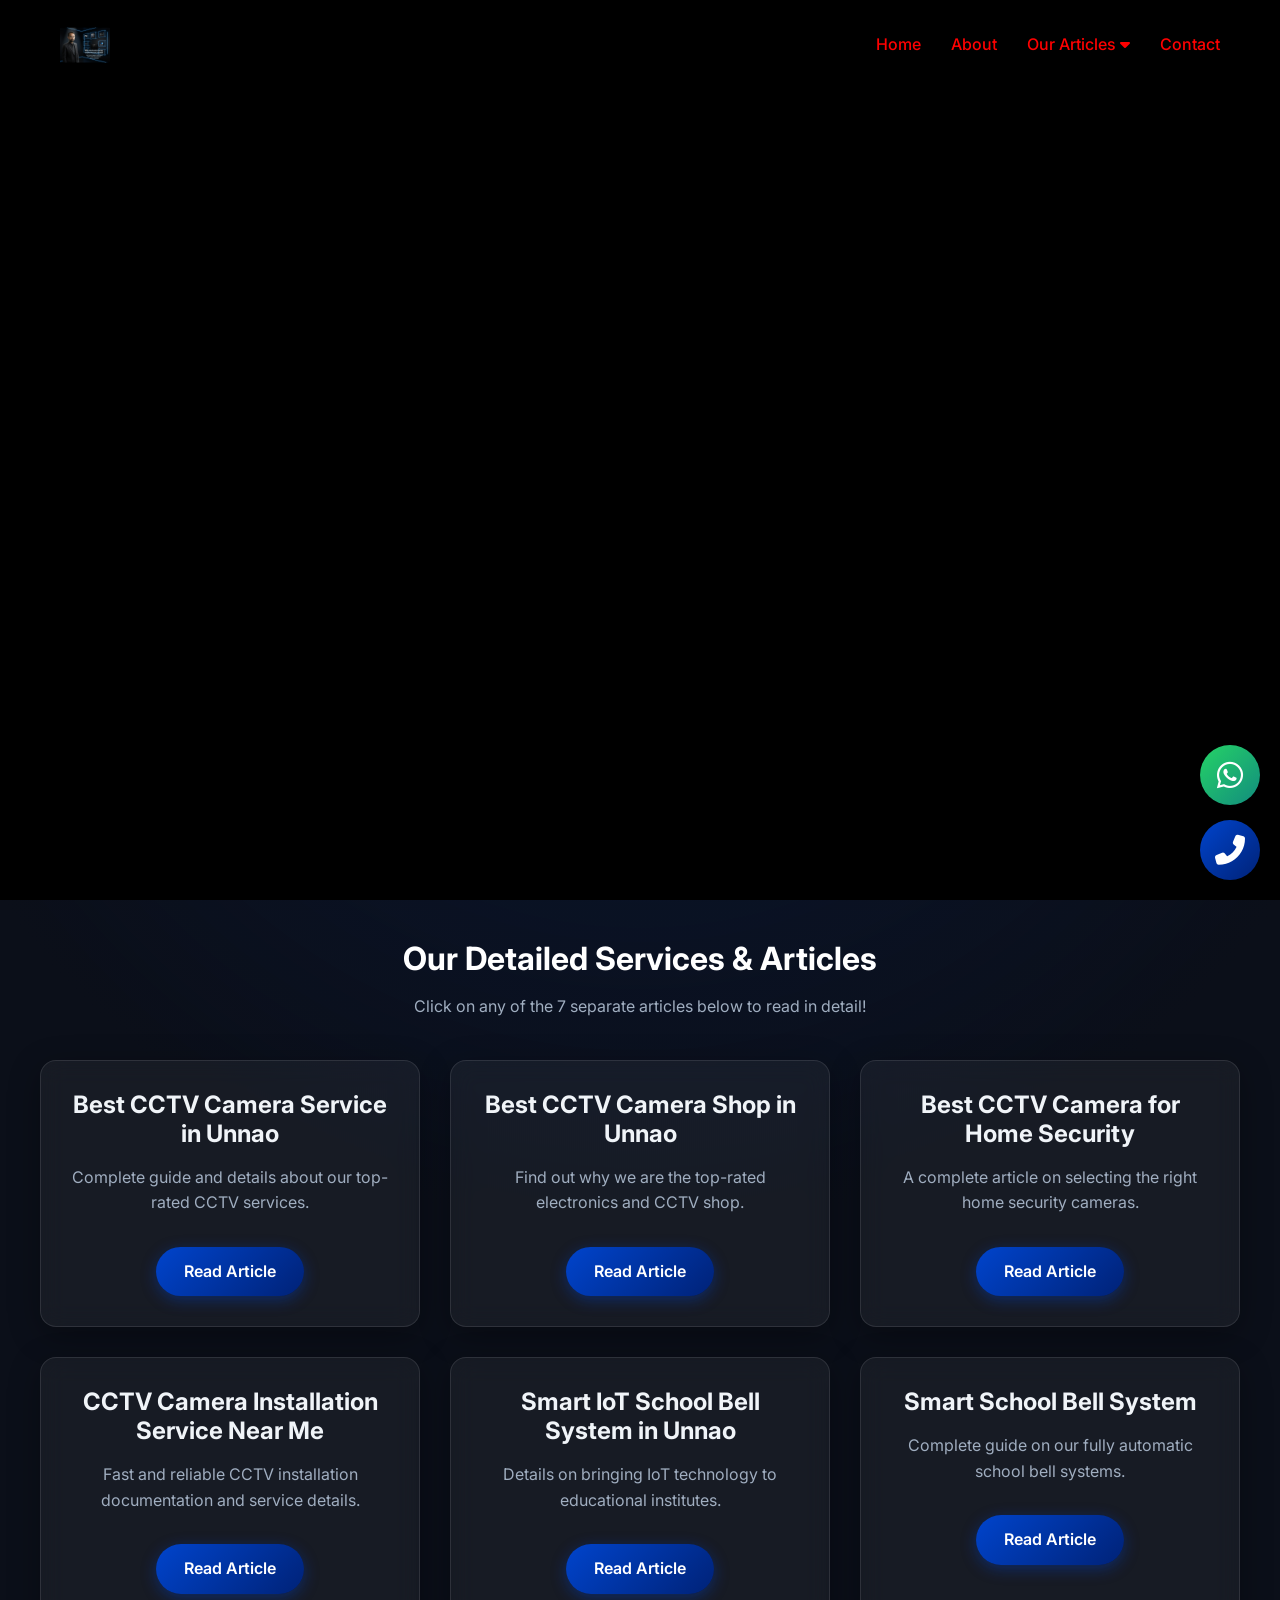
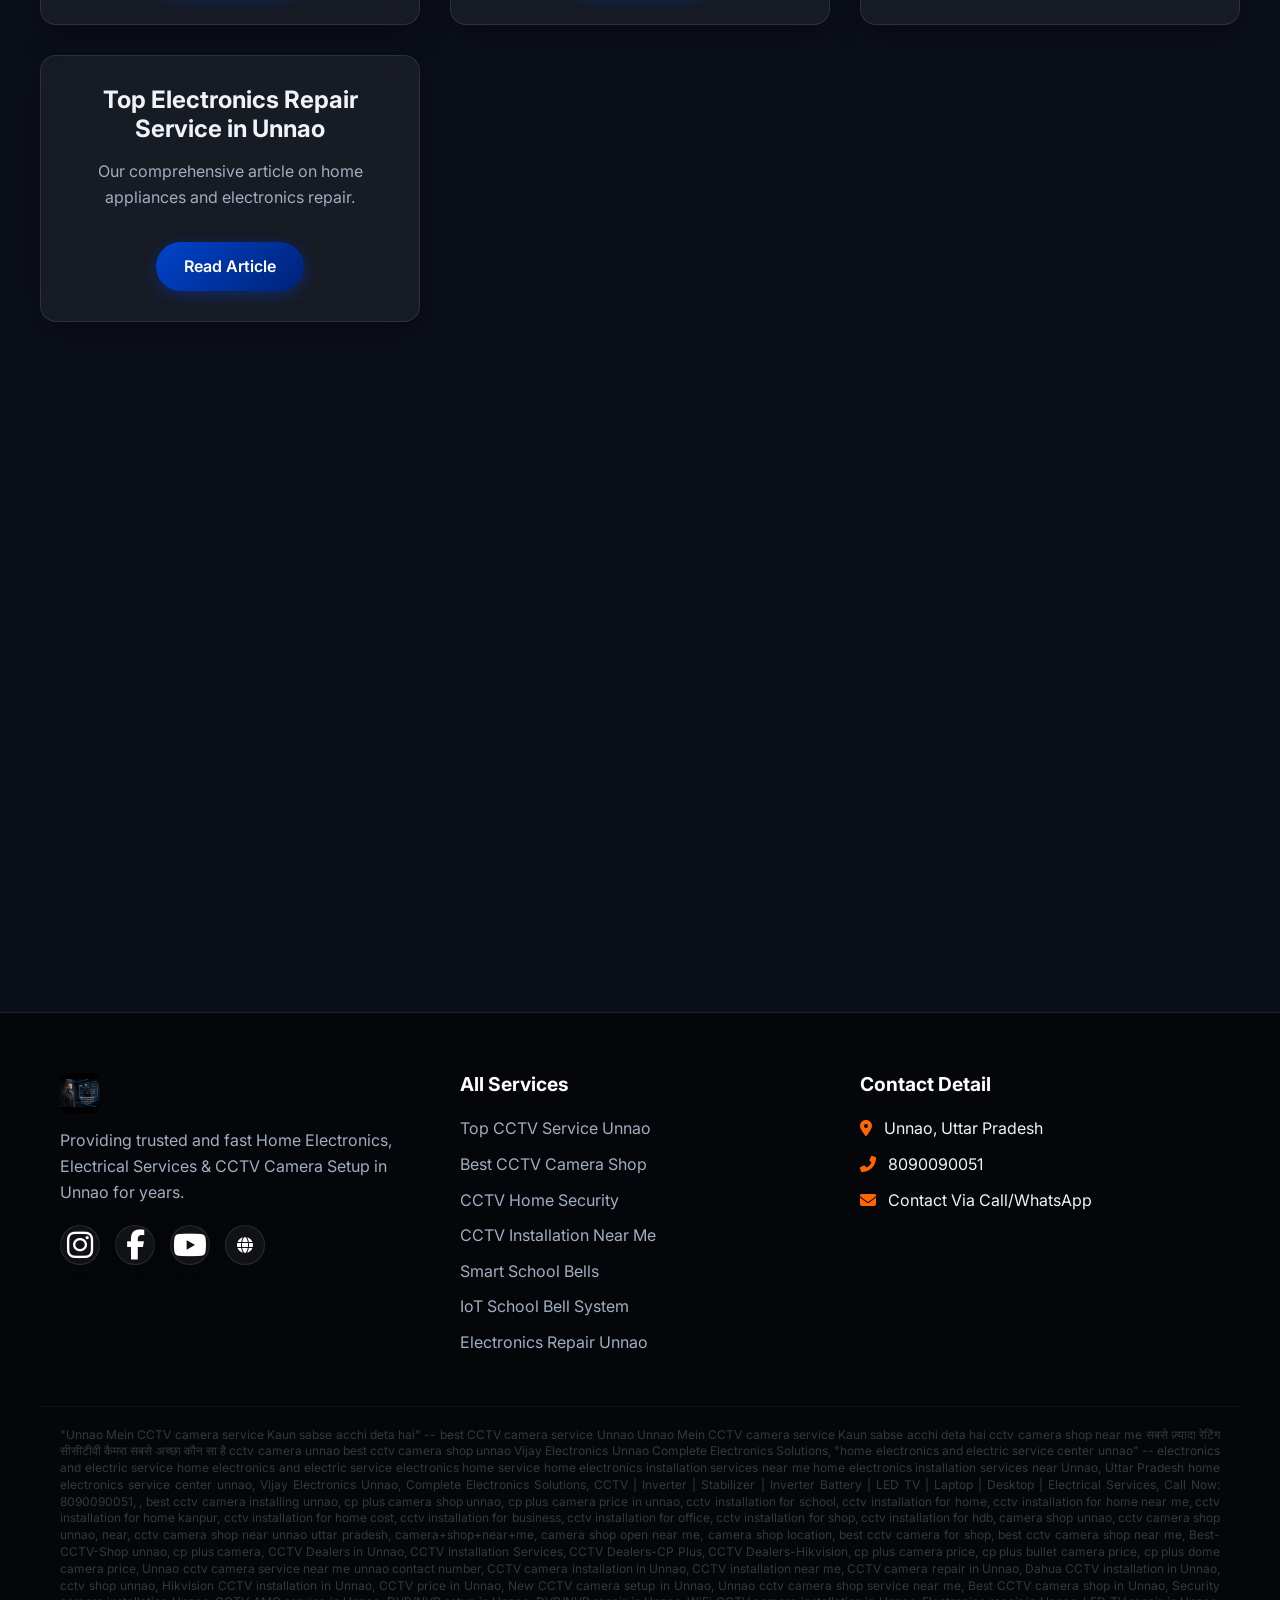
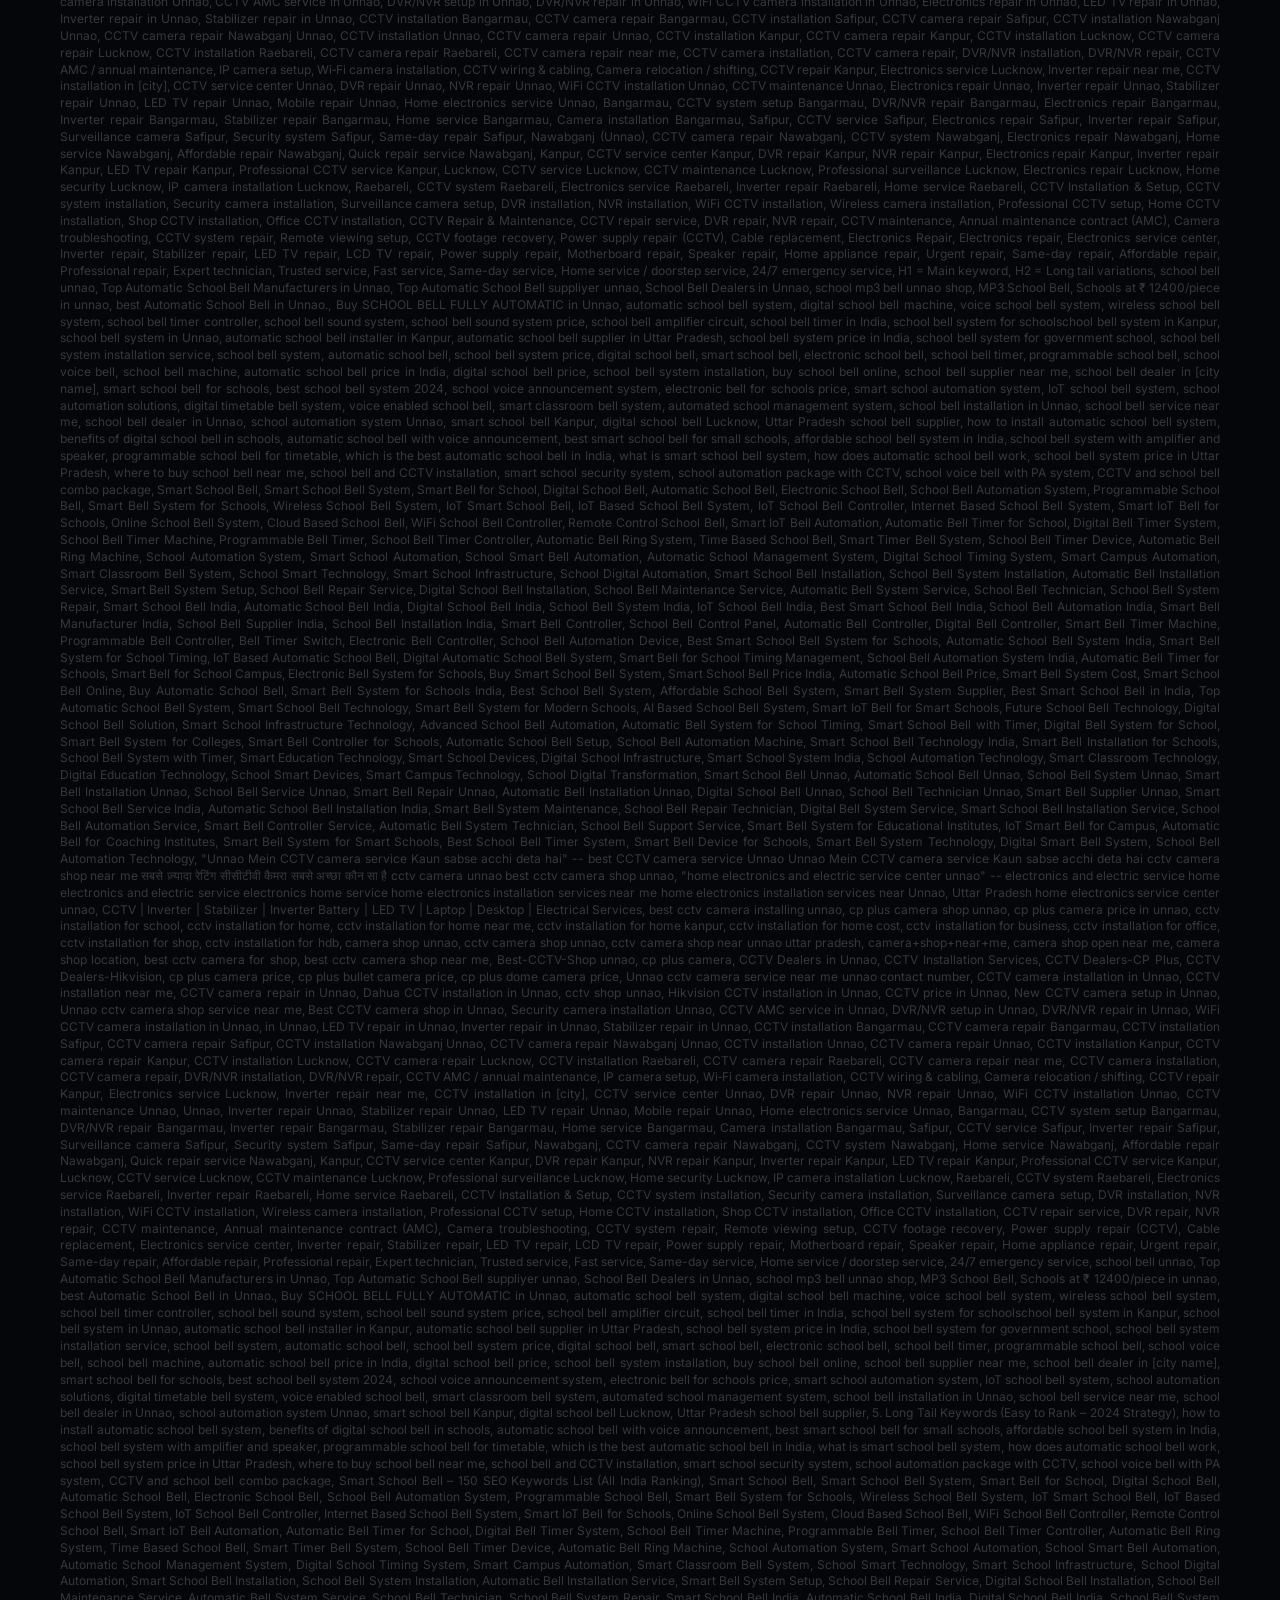
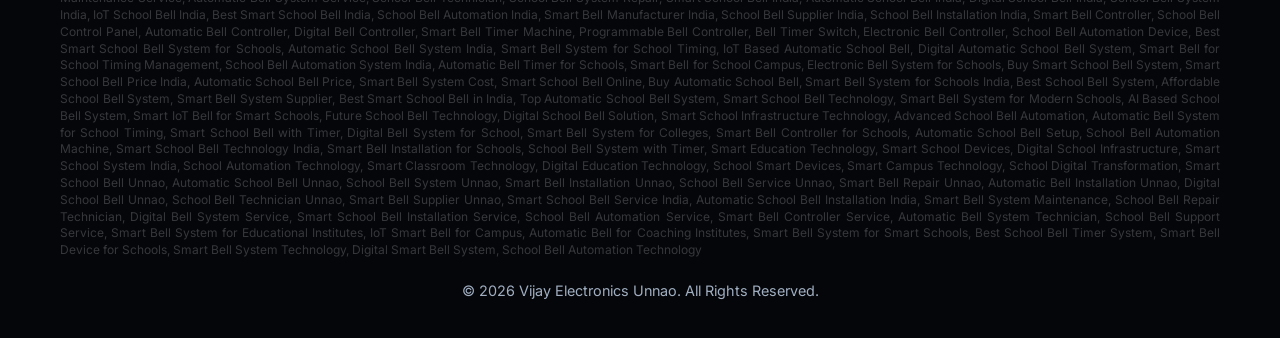
==== commit c9d833a2: "Add Google site verification meta tag Added Google site verification meta tag for SEO." ====
--- a/index.html
+++ b/index.html
@@ -1,6 +1,7 @@
 <!DOCTYPE html>
 <html lang="en">
 <head>
+    <meta name="google-site-verification" content="6yuF1lZjEulr1KPuWtUaeqECoGGUB7ePP_TNStqwbyI" />
     <meta charset="UTF-8">
     <meta name="viewport" content="width=device-width, initial-scale=1.0">
     <title>Vijay Electronics Unnao | Best CCTV Camera Service & Home Electronics Repair</title>
@@ -19,10 +20,10 @@
       "@context": "https://schema.org",
       "@type": "WebSite",
       "name": "Vijay Electronics Unnao Complete Electronics Solutions",
-      "url": "https://vijayelectronic.github.io/Best-CCTV-Camera-Service-Home-Electronics-service",
+      "url": "https://vijayelectronic.github.io/best-india-electronics-service",
       "potentialAction": {
         "@type": "SearchAction",
-        "target": "https://vijayelectronic.github.io/Best-CCTV-Camera-Service-Home-Electronics-service/search?q={search_term_string}",
+        "target": "https://vijayelectronic.github.io/best-india-electronics-service/search?q={search_term_string}",
         "query-input": "required name=search_term_string"
       },
       "hasPart": [
@@ -49,7 +50,7 @@
         "addressRegion": "Uttar Pradesh",
         "addressCountry": "IN"
       },
-      "url": "https://vijayelectronic.github.io/Best-CCTV-Camera-Service-Home-Electronics-service",
+      "url": "https://vijayelectronic.github.io/best-india-electronics-service",
       "priceRange": "$$",
       "description": "Unnao Mein CCTV camera service Kaun sabse acchi deta hai? Vijay Electronics Unnao! We offer CCTV installation, home electronics repair, inverter, AC, LED TV services, and Smart IoT School Bells."
     }
@@ -161,7 +162,7 @@
                     <a href="https://www.instagram.com/vijayelectronics1" target="_blank" rel="noopener" title="Instagram"><i class="fab fa-instagram"></i></a>
                     <a href="https://www.facebook.com/search/top?q=Vijay%20Chaurasiya" target="_blank" rel="noopener" title="Facebook"><i class="fab fa-facebook-f"></i></a>
                     <a href="https://www.youtube.com/@vijayelectronics-v6e" target="_blank" rel="noopener" title="YouTube"><i class="fab fa-youtube"></i></a>
-                    <a href="https://vijayelectronic.github.io/Best-CCTV-Camera-Service-Home-Electronics-service" target="_blank" rel="noopener"><i class="fas fa-globe"></i></a>
+                    <a href="https://vijayelectronic.github.io/best-india-electronics-service" target="_blank" rel="noopener"><i class="fas fa-globe"></i></a>
                 </div>
             </div>
             <div>
@@ -217,3 +218,4 @@
 
 
 
+
